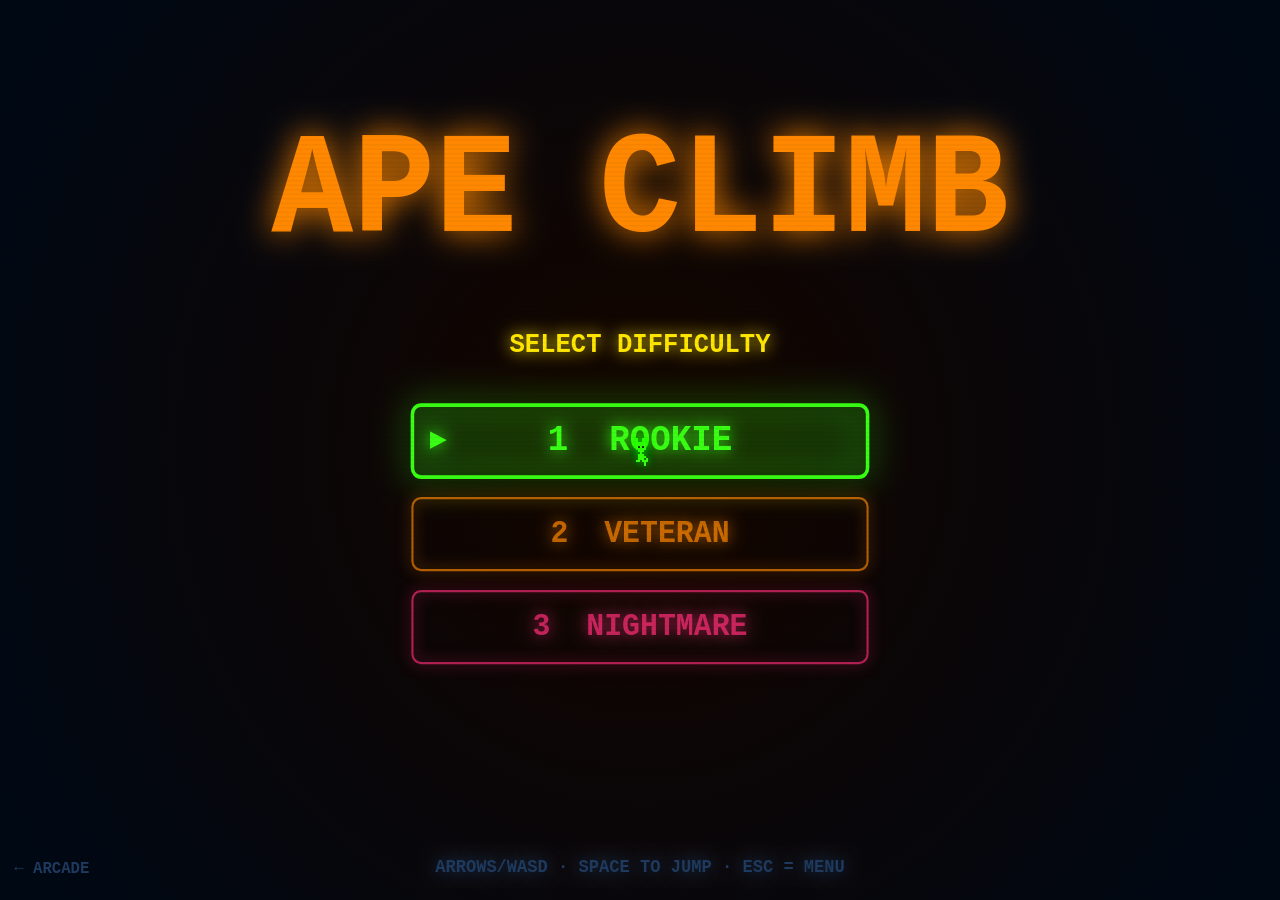
==== apeclimb.html @ 7936b67d "Add arcade lobby + 5 new retro games - index.html: retro CRT TV lobby with 6 animated game previews " ====
<!DOCTYPE html>
<html lang="en">
<head>
<meta charset="UTF-8">
<title>APE CLIMB — ARCADE</title>
<style>
  * { margin: 0; padding: 0; box-sizing: border-box; }
  body { background: #000814; overflow: hidden; user-select: none; }
  canvas { display: block; cursor: none; }
</style>
</head>
<body>
<canvas id="c"></canvas>
<script>
const canvas = document.getElementById('c');
const ctx = canvas.getContext('2d');
const LW = 900, LH = 600;
let CW = 0, CH = 0;
function resize() { CW = canvas.width = window.innerWidth; CH = canvas.height = window.innerHeight; }
window.addEventListener('resize', resize); resize();
const scaleX = () => CW / LW;
const scaleY = () => CH / LH;

const CLR = { bg:'#000814', player:'#00f5ff', enemy:'#ff2d78', ui:'#ffe600',
              green:'#39ff14', orange:'#ff8800', purple:'#bf00ff', dim:'#1e3a5f', cursor:'#39ff14' };

const DIFFS = [
  { label:'ROOKIE',    color:'#39ff14', barrelSpd:1.8, spawnRate:180, msg:'Nice warm-up.' },
  { label:'VETERAN',   color:'#ff8800', barrelSpd:3.2, spawnRate:110, msg:'Solid run.'    },
  { label:'NIGHTMARE', color:'#ff2d78', barrelSpd:5.0, spawnRate:65,  msg:'INSANE.'       },
];

// ─── Layout ───────────────────────────────────────────────────────────────────
// Floors: y is the TOP of each beam. Player stands on floor y.
// floor 0 = bottom, floor 3 = top
const FLOORS = [
  { y: 510, x1:  60, x2: 840 },   // floor 0 — player starts here
  { y: 390, x1:  60, x2: 780 },   // floor 1
  { y: 270, x1: 120, x2: 840 },   // floor 2
  { y: 150, x1:  60, x2: 780 },   // floor 3 — gorilla up here
];

// Ladders: each connects floor[fromFloor] to floor[fromFloor+1]
const LADDERS = [
  { x: 200, fromFloor: 0 },   // left-ish
  { x: 640, fromFloor: 1 },   // right-ish
  { x: 300, fromFloor: 2 },   // mid-left
];

const LADDER_W = 24;
const PLAYER_W = 16, PLAYER_H = 24;
const BARREL_R = 10;
const GRAVITY = 0.6;
const JUMP_VEL = -13;

let gstate = 'MENU';
let diff = null;
let score = 0, lives = 3;
let particles = [];
let barrels = [];
let spawnTimer = 0;
let frameCount = 0;

let player = { x:0, y:0, vx:0, vy:0, onGround:false, onLadder:false,
               floorIdx:0, facingRight:true, invincible:0 };
let gorillaThrow = 0;

let rawMX = CW/2, rawMY = CH/2, logMX = LW/2, logMY = LH/2;
const keys = {};
const BACK_BTN = { x:10, y:LH-32, w:110, h:22 };

canvas.addEventListener('mousemove', e => {
  const r = canvas.getBoundingClientRect();
  rawMX = e.clientX - r.left; rawMY = e.clientY - r.top;
  logMX = rawMX / scaleX(); logMY = rawMY / scaleY();
});
document.addEventListener('keydown', e => {
  keys[e.code] = true;
  if (gstate === 'MENU') {
    if (e.code === 'Digit1') startGame(0);
    if (e.code === 'Digit2') startGame(1);
    if (e.code === 'Digit3') startGame(2);
  }
  if ((gstate === 'WIN' || gstate === 'GAMEOVER') && (e.code === 'Enter' || e.code === 'Space')) gstate = 'MENU';
  if (gstate === 'PLAY' && e.code === 'Escape') gstate = 'MENU';
});
document.addEventListener('keyup', e => { delete keys[e.code]; });

canvas.addEventListener('click', e => {
  const r = canvas.getBoundingClientRect();
  const mx = (e.clientX - r.left) / scaleX();
  const my = (e.clientY - r.top) / scaleY();
  if (inBackBtn(mx, my)) { window.location.href = 'index.html'; return; }
  if (gstate === 'MENU') {
    for (let i = 0; i < 3; i++) { if (inDiffBtn(i, mx, my)) startGame(i); }
  }
  if (gstate === 'WIN' || gstate === 'GAMEOVER') gstate = 'MENU';
});

function inDiffBtn(i, mx, my) {
  const bx = LW/2-160, by = 270 + i*62;
  return mx >= bx && mx <= bx+320 && my >= by && my <= by+48;
}
function inBackBtn(mx, my) {
  return mx >= BACK_BTN.x && mx <= BACK_BTN.x+BACK_BTN.w &&
         my >= BACK_BTN.y && my <= BACK_BTN.y+BACK_BTN.h;
}

const rnd = (a,b) => a + Math.random()*(b-a);
const clamp = (v,lo,hi) => Math.max(lo, Math.min(hi,v));

function startGame(idx) {
  diff = DIFFS[idx]; score = 0; lives = 3;
  barrels = []; particles = []; spawnTimer = 0;
  resetPlayer();
  gstate = 'PLAY';
}

function resetPlayer() {
  const f = FLOORS[0];
  player.x = f.x1 + 40;
  player.y = f.y - PLAYER_H;
  player.vx = 0; player.vy = 0;
  player.onGround = true; player.onLadder = false;
  player.floorIdx = 0; player.invincible = 90;
}

// ─── Pixel Sprite ─────────────────────────────────────────────────────────────
function drawSprite(map, x, y, px, color) {
  ctx.fillStyle = color;
  for (let r = 0; r < map.length; r++) {
    for (let c = 0; c < map[r].length; c++) {
      if (map[r][c] !== ' ') {
        ctx.fillRect(x + c*px, y + r*px, px, px);
      }
    }
  }
}

const GORILLA_SPRITE = [
  ' XXXXX ',
  'XXXXXXX',
  'X X X X',
  'XXXXXXX',
  ' XXXXX ',
  'XX   XX',
  'X     X',
];

const PLAYER_SPRITE_R = [
  ' XX ',
  'XXXX',
  ' XX ',
  'X  X',
  'X  X',
];

const PLAYER_SPRITE_L = [
  ' XX ',
  'XXXX',
  ' XX ',
  'X  X',
  'X  X',
];

function drawGorilla() {
  const f3 = FLOORS[3];
  const gx = f3.x2 - 60, gy = f3.y - 56;
  ctx.save();
  ctx.shadowBlur = 18; ctx.shadowColor = CLR.orange;
  drawSprite(GORILLA_SPRITE, gx, gy, 8, CLR.orange);
  // animate throw
  if (gorillaThrow > 0) {
    ctx.fillStyle = CLR.enemy;
    ctx.shadowColor = CLR.enemy;
    ctx.beginPath();
    ctx.arc(gx - 16, gy + 16, 8, 0, Math.PI*2);
    ctx.fill();
    gorillaThrow--;
  }
  ctx.restore();
}

function drawPlayerSprite() {
  if (player.invincible > 0 && Math.floor(player.invincible / 4) % 2 === 0) return;
  ctx.save();
  ctx.shadowBlur = 14; ctx.shadowColor = CLR.player;
  const sprite = player.facingRight ? PLAYER_SPRITE_R : PLAYER_SPRITE_L;
  drawSprite(sprite, player.x, player.y, 5, CLR.player);
  ctx.restore();
}

function drawPlatforms() {
  FLOORS.forEach((f, i) => {
    ctx.save();
    ctx.shadowBlur = 12; ctx.shadowColor = CLR.orange + '88';
    ctx.fillStyle = '#331100';
    ctx.fillRect(f.x1, f.y, f.x2 - f.x1, 12);
    ctx.shadowBlur = 6; ctx.shadowColor = CLR.orange;
    ctx.fillStyle = CLR.orange;
    ctx.fillRect(f.x1, f.y, f.x2 - f.x1, 3);
    ctx.fillRect(f.x1, f.y + 9, f.x2 - f.x1, 3);
    ctx.restore();
    // rivets
    ctx.fillStyle = '#ff880066';
    for (let rx = f.x1 + 20; rx < f.x2; rx += 40) {
      ctx.fillRect(rx, f.y + 4, 4, 4);
    }
  });
}

function drawLadders() {
  LADDERS.forEach(l => {
    const f1 = FLOORS[l.fromFloor];
    const f2 = FLOORS[l.fromFloor + 1];
    const lx = l.x;
    const y1 = f2.y + 12;
    const y2 = f1.y;
    ctx.save();
    ctx.shadowBlur = 6; ctx.shadowColor = '#ffcc44';
    ctx.strokeStyle = '#ffcc44'; ctx.lineWidth = 3;
    ctx.beginPath(); ctx.moveTo(lx, y1); ctx.lineTo(lx, y2); ctx.stroke();
    ctx.beginPath(); ctx.moveTo(lx + LADDER_W, y1); ctx.lineTo(lx + LADDER_W, y2); ctx.stroke();
    ctx.lineWidth = 2; ctx.strokeStyle = '#aa8822';
    for (let y = y2; y > y1; y -= 18) {
      ctx.beginPath(); ctx.moveTo(lx, y); ctx.lineTo(lx + LADDER_W, y); ctx.stroke();
    }
    ctx.restore();
  });
}

function drawBarrels() {
  barrels.forEach(b => {
    const angle = b.x * 0.05;
    ctx.save();
    ctx.translate(b.x, b.y);
    ctx.rotate(angle * b.dir);
    ctx.shadowBlur = 14; ctx.shadowColor = CLR.enemy;
    ctx.fillStyle = CLR.enemy;
    ctx.beginPath(); ctx.arc(0, 0, BARREL_R, 0, Math.PI*2); ctx.fill();
    ctx.fillStyle = '#ff000044';
    ctx.beginPath(); ctx.arc(0, 0, BARREL_R - 2, 0, Math.PI*2); ctx.fill();
    ctx.strokeStyle = '#ffaaaa'; ctx.lineWidth = 1.5;
    ctx.beginPath(); ctx.moveTo(-7, 0); ctx.lineTo(7, 0); ctx.stroke();
    ctx.beginPath(); ctx.moveTo(0, -7); ctx.lineTo(0, 7); ctx.stroke();
    ctx.restore();
  });
}

function drawHUD() {
  ctx.save();
  ctx.font = 'bold 18px Courier New';
  ctx.textBaseline = 'top'; ctx.textAlign = 'left';
  ctx.fillStyle = CLR.ui; ctx.shadowBlur = 12; ctx.shadowColor = CLR.ui;
  ctx.fillText(`SCORE: ${score}`, 20, 12);
  ctx.textAlign = 'right';
  ctx.fillStyle = CLR.orange; ctx.shadowColor = CLR.orange;
  ctx.fillText(`LIVES: ${lives}`, LW - 20, 12);
  if (diff) {
    ctx.textAlign = 'center';
    ctx.fillStyle = diff.color; ctx.shadowColor = diff.color;
    ctx.font = 'bold 13px Courier New';
    ctx.fillText(diff.label, LW/2, 12);
  }
  ctx.restore();
}

function drawScanlines() {
  ctx.save(); ctx.globalAlpha = 0.04; ctx.fillStyle = '#000';
  for (let y = 0; y < LH; y += 3) ctx.fillRect(0, y, LW, 1);
  ctx.restore();
}

function drawBackBtn() {
  const hov = inBackBtn(logMX, logMY);
  ctx.save();
  ctx.font = 'bold 11px Courier New'; ctx.textAlign = 'left'; ctx.textBaseline = 'middle';
  ctx.fillStyle = hov ? CLR.orange : CLR.dim;
  ctx.shadowBlur = hov ? 12 : 0; ctx.shadowColor = CLR.orange;
  ctx.fillText('← ARCADE', BACK_BTN.x, BACK_BTN.y + BACK_BTN.h/2);
  ctx.restore();
}

function drawCursor(cx, cy) {
  const p = 2, fg = CLR.cursor, dk = CLR.bg;
  ctx.save();
  ctx.translate(Math.round(cx), Math.round(cy));
  ctx.shadowBlur = 10; ctx.shadowColor = fg;
  const dot = (c, r, col = fg) => { ctx.fillStyle = col; ctx.fillRect(c*p, r*p, p, p); };
  dot(-2,-6); dot(-2,-5); dot(1,-6); dot(1,-5);
  for(let c=-2;c<=2;c++) dot(c,-4);
  for(let c=-2;c<=2;c++) dot(c,-3);
  dot(-2,-2); dot(-1,-2,dk); dot(0,-2); dot(1,-2,dk); dot(2,-2);
  for(let c=-2;c<=2;c++) dot(c,-1);
  dot(-1,0); dot(0,0); dot(1,0); dot(0,1);
  for(let c=-1;c<=1;c++) dot(c,2);
  for(let c=-1;c<=1;c++) dot(c,3);
  for(let c=-1;c<=1;c++) dot(c,4);
  dot(-2,5); dot(-1,5); dot(1,5); dot(2,5);
  dot(2,3); dot(3,4); dot(3,5); dot(2,6); dot(2,7);
  ctx.restore();
}

function label(text, x, y, size, color, align = 'center') {
  ctx.save();
  ctx.font = `bold ${size}px Courier New`;
  ctx.fillStyle = color; ctx.textAlign = align; ctx.textBaseline = 'middle';
  ctx.shadowBlur = 16; ctx.shadowColor = color;
  ctx.fillText(text, x, y);
  ctx.restore();
}

// ─── Burst ────────────────────────────────────────────────────────────────────
function burst(x, y, color, n) {
  for (let i = 0; i < n; i++) {
    const spd = rnd(1.5,5), a = rnd(0, Math.PI*2);
    particles.push({x,y, dx:Math.cos(a)*spd, dy:Math.sin(a)*spd,
                    life:1.0, decay:rnd(0.02,0.05), r:rnd(2,5), color});
  }
}
function tickParticles() {
  particles.forEach(p => { p.x+=p.dx; p.y+=p.dy; p.dx*=0.93; p.dy*=0.93; p.life-=p.decay; });
  particles = particles.filter(p => p.life > 0);
}
function drawParticles() {
  particles.forEach(p => {
    const r = p.r * p.life; if(r<=0) return;
    ctx.save(); ctx.globalAlpha = p.life; ctx.shadowBlur = 8; ctx.shadowColor = p.color;
    ctx.fillStyle = p.color; ctx.beginPath(); ctx.arc(p.x, p.y, r, 0, Math.PI*2); ctx.fill();
    ctx.restore();
  });
}

// ─── Ladder overlap detection ─────────────────────────────────────────────────
function getOverlappingLadder() {
  const pcx = player.x + PLAYER_W/2;
  for (const l of LADDERS) {
    const f1 = FLOORS[l.fromFloor];
    const f2 = FLOORS[l.fromFloor + 1];
    if (pcx >= l.x - 2 && pcx <= l.x + LADDER_W + 2 &&
        player.y + PLAYER_H >= f2.y && player.y <= f1.y) {
      return l;
    }
  }
  return null;
}

// ─── Floor collision ──────────────────────────────────────────────────────────
function snapToFloor(f) {
  player.y = f.y - PLAYER_H;
  player.vy = 0;
  player.onGround = true;
}

function getFloorBelow() {
  let best = null, bestDist = Infinity;
  FLOORS.forEach((f, i) => {
    const playerBottom = player.y + PLAYER_H;
    const dist = f.y - playerBottom;
    const pcx = player.x + PLAYER_W/2;
    if (dist >= -2 && dist < 40 && pcx >= f.x1 && pcx <= f.x2) {
      if (dist < bestDist) { bestDist = dist; best = { f, i }; }
    }
  });
  return best;
}

function isOnFloor(f) {
  const playerBottom = player.y + PLAYER_H;
  const pcx = player.x + PLAYER_W/2;
  return Math.abs(playerBottom - f.y) < 4 && pcx >= f.x1 && pcx <= f.x2;
}

// ─── Update ───────────────────────────────────────────────────────────────────
function updateGame() {
  frameCount++;
  const ladder = getOverlappingLadder();
  const up    = keys['ArrowUp']   || keys['KeyW'];
  const down  = keys['ArrowDown'] || keys['KeyS'];
  const left  = keys['ArrowLeft'] || keys['KeyA'];
  const right = keys['ArrowRight']|| keys['KeyD'];
  const jump  = keys['Space'] || up;

  // Ladder logic
  if (ladder && (up || down)) {
    player.onLadder = true;
  }
  if (!ladder) player.onLadder = false;

  if (player.onLadder && ladder) {
    player.vx = 0;
    player.vy = 0;
    if (up)   player.y -= 2.5;
    if (down) player.y += 2.5;
    player.onGround = false;

    // Snap to ladder x
    player.x = ladder.x + LADDER_W/2 - PLAYER_W/2;

    // Check if we reached top floor
    const f2 = FLOORS[ladder.fromFloor + 1];
    if (player.y + PLAYER_H <= f2.y + 4) {
      // Landed on upper floor
      player.y = f2.y - PLAYER_H;
      player.onLadder = false; player.onGround = true;
    }
    // Check if we went down to lower floor
    const f1 = FLOORS[ladder.fromFloor];
    if (player.y + PLAYER_H >= f1.y + 6) {
      player.y = f1.y - PLAYER_H;
      player.onLadder = false; player.onGround = true;
    }
  } else {
    // Horizontal movement
    if (left)  { player.vx = -3.5; player.facingRight = false; }
    else if (right) { player.vx = 3.5; player.facingRight = true; }
    else player.vx = 0;

    // Jump
    if ((keys['Space'] || (up && player.onGround)) && player.onGround) {
      player.vy = JUMP_VEL;
      player.onGround = false;
    }

    // Gravity
    if (!player.onGround) player.vy += GRAVITY;

    player.x += player.vx;
    player.y += player.vy;

    // Floor collision
    player.onGround = false;
    FLOORS.forEach(f => {
      const pcx = player.x + PLAYER_W/2;
      if (pcx >= f.x1 && pcx <= f.x2) {
        if (player.y + PLAYER_H >= f.y && player.y + PLAYER_H <= f.y + 14 && player.vy >= 0) {
          snapToFloor(f);
        }
      }
    });

    // Floor boundaries (horizontal)
    FLOORS.forEach(f => {
      if (isOnFloor(f)) {
        player.x = clamp(player.x, f.x1, f.x2 - PLAYER_W);
      }
    });
  }

  // Top / bottom bounds
  player.y = clamp(player.y, 40, LH - PLAYER_H);
  if (player.y >= LH - PLAYER_H) {
    // Fell off — reset
    loseLife();
  }

  // Check win (reached floor 3)
  const f3 = FLOORS[3];
  const pcx = player.x + PLAYER_W/2;
  if (isOnFloor(f3) && pcx > f3.x1 + 10) {
    score += 5000;
    gstate = 'WIN';
    return;
  }

  // Spawn barrels
  spawnTimer++;
  if (spawnTimer >= diff.spawnRate) {
    spawnTimer = 0;
    const f3 = FLOORS[3];
    barrels.push({ x: f3.x2 - 70, y: f3.y - BARREL_R - 3, vy: 0,
                   floor: 3, dir: -1, spd: diff.barrelSpd });
    gorillaThrow = 18;
  }

  // Update barrels
  barrels = barrels.filter(b => {
    b.x += b.dir * b.spd;
    b.vy += GRAVITY * 0.5;
    b.y += b.vy;

    // Floor bounce/transition
    FLOORS.forEach((f, fi) => {
      if (b.y + BARREL_R >= f.y && b.y < f.y + 16 && b.vy > 0) {
        b.y = f.y - BARREL_R;
        b.vy = 0;
        b.floor = fi;
        // Reverse at edges
        if (b.x < f.x1 + 10 && b.dir < 0) {
          if (fi > 0) { b.floor = fi - 1; b.vy = 2; } else b.dir = 1;
        }
        if (b.x > f.x2 - 10 && b.dir > 0) {
          if (fi > 0) { b.floor = fi - 1; b.vy = 2; } else b.dir = -1;
        }
      }
    });

    // Reverse direction based on floor boundaries
    const cf = FLOORS[b.floor];
    if (b.floor >= 0 && cf) {
      if (b.x < cf.x1 + 5 && b.dir < 0) {
        if (b.floor > 0) { b.vy = 3; }
        else { b.dir = 1; }
      }
      if (b.x > cf.x2 - 5 && b.dir > 0) {
        if (b.floor > 0) { b.vy = 3; }
        else { b.dir = -1; }
      }
    }

    // Off screen removal
    if (b.x < -30 || b.x > LW + 30 || b.y > LH + 30) return false;

    // Collision with player
    if (player.invincible <= 0) {
      const dx = (player.x + PLAYER_W/2) - b.x;
      const dy = (player.y + PLAYER_H/2) - b.y;
      if (Math.sqrt(dx*dx + dy*dy) < BARREL_R + PLAYER_W/2) {
        burst(b.x, b.y, CLR.enemy, 16);
        loseLife();
        return false;
      }
    }

    // Score for jumping over barrel
    if (b.y + BARREL_R < player.y - 2 && b.x > player.x - 10 && b.x < player.x + PLAYER_W + 10) {
      // Only score once per barrel — tag it
      if (!b.scored) { b.scored = true; score += 100; }
    }

    return true;
  });

  if (player.invincible > 0) player.invincible--;
  tickParticles();
}

function loseLife() {
  lives--;
  burst(player.x + PLAYER_W/2, player.y + PLAYER_H/2, CLR.player, 20);
  if (lives <= 0) { gstate = 'GAMEOVER'; return; }
  resetPlayer();
}

// ─── Draw ──────────────────────────────────────────────────────────────────────
function drawMenu() {
  const grad = ctx.createRadialGradient(LW/2, LH/2, 80, LW/2, LH/2, 500);
  grad.addColorStop(0, '#110500'); grad.addColorStop(1, CLR.bg);
  ctx.fillStyle = grad; ctx.fillRect(0, 0, LW, LH);

  ctx.save();
  ctx.font = 'bold 96px Courier New'; ctx.textAlign = 'center'; ctx.textBaseline = 'middle';
  const pulse = 0.8 + 0.2 * Math.sin(Date.now()/600);
  ctx.shadowBlur = 55 * pulse; ctx.shadowColor = CLR.orange; ctx.fillStyle = CLR.orange;
  ctx.fillText('APE CLIMB', LW/2, 130);
  ctx.restore();
  label('SELECT DIFFICULTY', LW/2, 230, 18, CLR.ui);
  DIFFS.forEach((d, i) => {
    const bx = LW/2-160, by = 270+i*62, bw = 320, bh = 48;
    const hov = inDiffBtn(i, logMX, logMY);
    ctx.save();
    ctx.shadowBlur = hov ? 35 : 14; ctx.shadowColor = d.color;
    if (hov) { ctx.fillStyle = d.color+'18'; ctx.beginPath(); ctx.roundRect(bx,by,bw,bh,6); ctx.fill(); }
    ctx.globalAlpha = hov ? 1.0 : 0.65; ctx.strokeStyle = d.color; ctx.lineWidth = hov ? 2.5 : 1.5;
    ctx.beginPath(); ctx.roundRect(bx,by,bw,bh,6); ctx.stroke(); ctx.restore();
    ctx.save(); ctx.globalAlpha = hov ? 1.0 : 0.7;
    label(`${i+1}  ${d.label}`, LW/2, by+bh/2, hov ? 24 : 21, d.color);
    if (hov) label('▶', bx+18, by+bh/2, 14, d.color);
    ctx.restore();
  });
  label('ARROWS/WASD · SPACE TO JUMP · ESC = MENU', LW/2, LH-22, 12, CLR.dim);
  drawBackBtn(); drawScanlines();
}

function drawPlay() {
  ctx.fillStyle = CLR.bg; ctx.fillRect(0, 0, LW, LH);
  // Background gradient
  const grad = ctx.createLinearGradient(0, 0, 0, LH);
  grad.addColorStop(0, '#000814'); grad.addColorStop(1, '#110500');
  ctx.fillStyle = grad; ctx.fillRect(0, 0, LW, LH);

  drawPlatforms();
  drawLadders();
  drawGorilla();
  drawBarrels();
  drawPlayerSprite();
  drawParticles();
  drawHUD();
  // Reach top indicator
  ctx.save();
  ctx.font = 'bold 11px Courier New'; ctx.textAlign = 'center'; ctx.textBaseline = 'middle';
  ctx.fillStyle = CLR.orange + '88'; ctx.shadowBlur = 0;
  ctx.fillText('REACH THE TOP!', LW/2, FLOORS[3].y - 20);
  ctx.restore();
  drawBackBtn(); drawScanlines();
}

function drawEndScreen(won) {
  ctx.fillStyle = 'rgba(0,8,20,0.88)'; ctx.fillRect(0, 0, LW, LH);
  drawParticles();
  const color = won ? CLR.orange : CLR.enemy;
  ctx.save();
  ctx.font = 'bold 82px Courier New'; ctx.textAlign = 'center'; ctx.textBaseline = 'middle';
  const p = 0.75 + 0.25 * Math.sin(Date.now()/400);
  ctx.shadowBlur = 65*p; ctx.shadowColor = color; ctx.fillStyle = color;
  ctx.fillText(won ? 'YOU ESCAPED!' : 'GAME OVER', LW/2, LH/2 - 60);
  ctx.restore();
  label(`SCORE: ${score}`, LW/2, LH/2 + 20, 36, CLR.ui);
  const blink = Math.floor(Date.now()/550)%2===0;
  if (blink) label('CLICK OR ENTER TO CONTINUE', LW/2, LH/2+100, 16, CLR.ui);
  drawBackBtn(); drawScanlines();
}

function loop() {
  ctx.clearRect(0, 0, CW, CH);
  ctx.save(); ctx.scale(scaleX(), scaleY());
  if      (gstate === 'MENU')     drawMenu();
  else if (gstate === 'PLAY')     { updateGame(); drawPlay(); }
  else if (gstate === 'WIN')      { tickParticles(); drawEndScreen(true); }
  else if (gstate === 'GAMEOVER') { tickParticles(); drawEndScreen(false); }
  ctx.restore();
  drawCursor(rawMX, rawMY);
  requestAnimationFrame(loop);
}

if (!CanvasRenderingContext2D.prototype.roundRect) {
  CanvasRenderingContext2D.prototype.roundRect = function(x,y,w,h,r) {
    r=Math.min(r,w/2,h/2); this.beginPath();
    this.moveTo(x+r,y); this.arcTo(x+w,y,x+w,y+h,r); this.arcTo(x+w,y+h,x,y+h,r);
    this.arcTo(x,y+h,x,y,r); this.arcTo(x,y,x+w,y,r); this.closePath();
  };
}

loop();
</script>
</body>
</html>
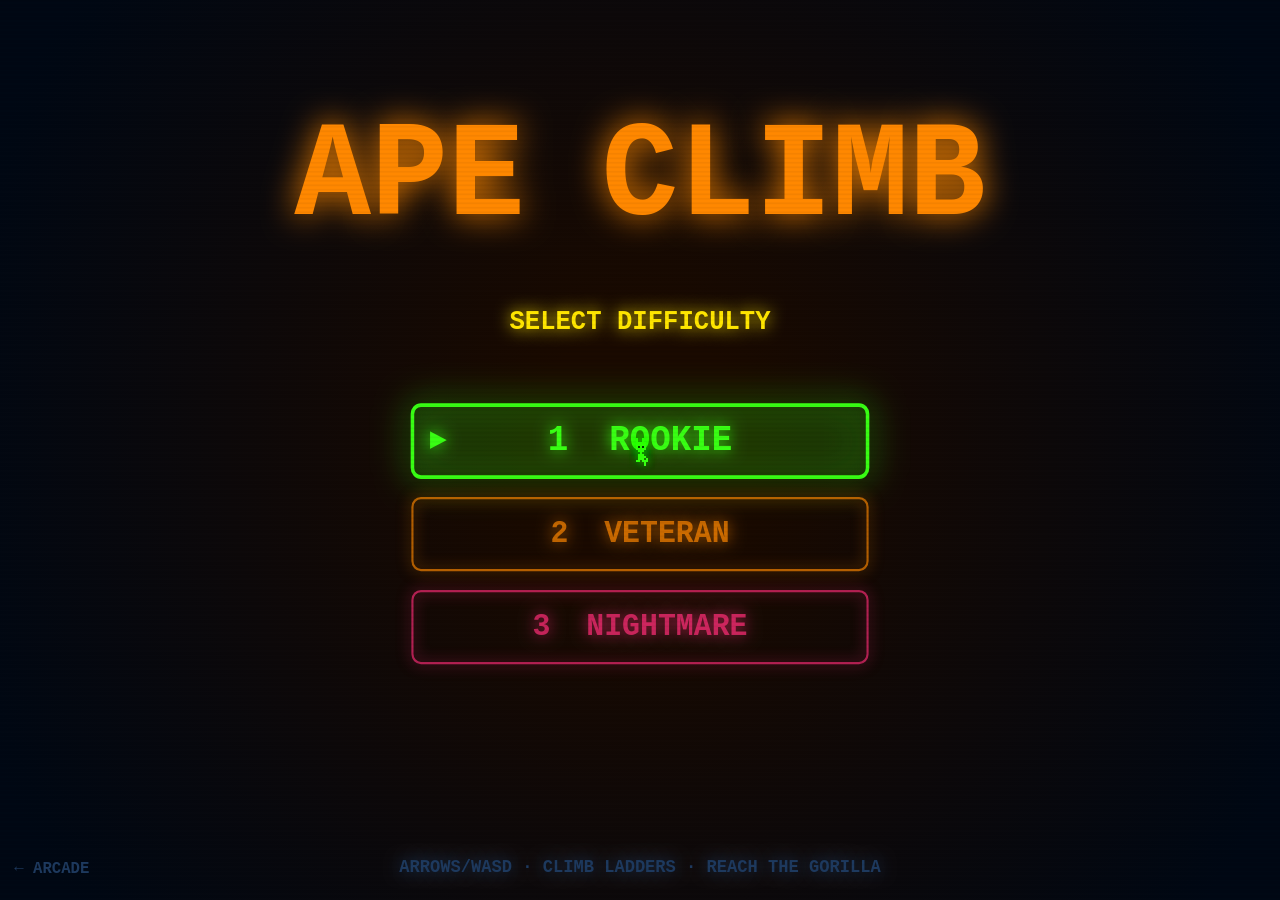
==== commit f8c781c0: "Major arcade overhaul: performance fixes + game improvements Performance (all games): - Particle sys" ====
--- a/apeclimb.html
+++ b/apeclimb.html
@@ -16,618 +16,620 @@
 const ctx = canvas.getContext('2d');
 const LW = 900, LH = 600;
 let CW = 0, CH = 0;
-function resize() { CW = canvas.width = window.innerWidth; CH = canvas.height = window.innerHeight; }
-window.addEventListener('resize', resize); resize();
-const scaleX = () => CW / LW;
-const scaleY = () => CH / LH;
-
-const CLR = { bg:'#000814', player:'#00f5ff', enemy:'#ff2d78', ui:'#ffe600',
-              green:'#39ff14', orange:'#ff8800', purple:'#bf00ff', dim:'#1e3a5f', cursor:'#39ff14' };
-
-const DIFFS = [
-  { label:'ROOKIE',    color:'#39ff14', barrelSpd:1.8, spawnRate:180, msg:'Nice warm-up.' },
-  { label:'VETERAN',   color:'#ff8800', barrelSpd:3.2, spawnRate:110, msg:'Solid run.'    },
-  { label:'NIGHTMARE', color:'#ff2d78', barrelSpd:5.0, spawnRate:65,  msg:'INSANE.'       },
+function resize(){CW=canvas.width=window.innerWidth;CH=canvas.height=window.innerHeight;}
+window.addEventListener('resize',resize); resize();
+const scaleX=()=>CW/LW, scaleY=()=>CH/LH;
+
+const CLR={bg:'#000814',player:'#00f5ff',enemy:'#ff2d78',ui:'#ffe600',
+           green:'#39ff14',orange:'#ff8800',purple:'#bf00ff',dim:'#1e3a5f',cursor:'#39ff14'};
+
+const DIFFS=[
+  {label:'ROOKIE',    color:'#39ff14', barrelSpd:2.2, spawnRate:120, maxBarrels:3},
+  {label:'VETERAN',   color:'#ff8800', barrelSpd:3.8, spawnRate:65,  maxBarrels:5},
+  {label:'NIGHTMARE', color:'#ff2d78', barrelSpd:6.5, spawnRate:35,  maxBarrels:8},
 ];
 
-// ─── Layout ───────────────────────────────────────────────────────────────────
-// Floors: y is the TOP of each beam. Player stands on floor y.
-// floor 0 = bottom, floor 3 = top
-const FLOORS = [
-  { y: 510, x1:  60, x2: 840 },   // floor 0 — player starts here
-  { y: 390, x1:  60, x2: 780 },   // floor 1
-  { y: 270, x1: 120, x2: 840 },   // floor 2
-  { y: 150, x1:  60, x2: 780 },   // floor 3 — gorilla up here
+const LEVEL_CONFIGS=[
+  {
+    floors:[
+      {y:510,x1:60,x2:840},{y:390,x1:60,x2:780},
+      {y:270,x1:120,x2:840},{y:150,x1:60,x2:780}
+    ],
+    ladders:[{x:200,f:0},{x:640,f:1},{x:300,f:2}]
+  },
+  {
+    floors:[
+      {y:520,x1:60,x2:840},{y:420,x1:80,x2:750},
+      {y:320,x1:150,x2:840},{y:220,x1:60,x2:720},{y:120,x1:120,x2:840}
+    ],
+    ladders:[{x:160,f:0},{x:580,f:1},{x:220,f:2},{x:660,f:3}]
+  },
+  {
+    floors:[
+      {y:530,x1:60,x2:840},{y:450,x1:80,x2:750},
+      {y:370,x1:150,x2:840},{y:290,x1:60,x2:730},
+      {y:210,x1:140,x2:840},{y:130,x1:60,x2:760}
+    ],
+    ladders:[{x:150,f:0},{x:560,f:1},{x:230,f:2},{x:640,f:3},{x:280,f:4}]
+  },
+  {
+    floors:[
+      {y:540,x1:60,x2:840},{y:470,x1:80,x2:750},
+      {y:400,x1:150,x2:840},{y:330,x1:60,x2:730},
+      {y:260,x1:140,x2:840},{y:190,x1:60,x2:750},{y:120,x1:100,x2:800}
+    ],
+    ladders:[{x:140,f:0},{x:550,f:1},{x:200,f:2},{x:620,f:3},{x:250,f:4},{x:660,f:5}]
+  }
 ];
 
-// Ladders: each connects floor[fromFloor] to floor[fromFloor+1]
-const LADDERS = [
-  { x: 200, fromFloor: 0 },   // left-ish
-  { x: 640, fromFloor: 1 },   // right-ish
-  { x: 300, fromFloor: 2 },   // mid-left
-];
-
-const LADDER_W = 24;
-const PLAYER_W = 16, PLAYER_H = 24;
-const BARREL_R = 10;
-const GRAVITY = 0.6;
-const JUMP_VEL = -13;
-
-let gstate = 'MENU';
-let diff = null;
-let score = 0, lives = 3;
-let particles = [];
-let barrels = [];
-let spawnTimer = 0;
-let frameCount = 0;
-
-let player = { x:0, y:0, vx:0, vy:0, onGround:false, onLadder:false,
-               floorIdx:0, facingRight:true, invincible:0 };
-let gorillaThrow = 0;
-
-let rawMX = CW/2, rawMY = CH/2, logMX = LW/2, logMY = LH/2;
-const keys = {};
-const BACK_BTN = { x:10, y:LH-32, w:110, h:22 };
-
-canvas.addEventListener('mousemove', e => {
-  const r = canvas.getBoundingClientRect();
-  rawMX = e.clientX - r.left; rawMY = e.clientY - r.top;
-  logMX = rawMX / scaleX(); logMY = rawMY / scaleY();
+const LEVEL_SPAWN_MULTS=[1.0,0.75,0.55,0.40];
+const LEVEL_SPD_MULTS=[1.0,1.2,1.4,1.6];
+
+const JUMP_VEL=-9, GRAVITY=0.85;
+const PLAYER_W=16, PLAYER_H=24;
+
+let gstate='MENU';
+let diff=null;
+let score=0, lives=3, level=1;
+let player={x:0,y:0,vx:0,vy:0,onGround:false,floorIdx:0,facingRight:true,invincible:0};
+let barrels=[];
+let particles=[];
+let frameCount=0;
+let spawnTimer=0;
+let winTimer=0;
+
+let malletItem={visible:false,x:0,y:0,despawnTimer:0};
+let playerMallet={active:false,timer:0};
+let malletSpawnTimer=0;
+
+let rawMX=CW/2,rawMY=CH/2,logMX=LW/2,logMY=LH/2;
+const keys={};
+const BACK_BTN={x:10,y:LH-32,w:110,h:22};
+
+canvas.addEventListener('mousemove',e=>{
+  const r=canvas.getBoundingClientRect();
+  rawMX=e.clientX-r.left; rawMY=e.clientY-r.top;
+  logMX=rawMX/scaleX(); logMY=rawMY/scaleY();
 });
-document.addEventListener('keydown', e => {
-  keys[e.code] = true;
-  if (gstate === 'MENU') {
-    if (e.code === 'Digit1') startGame(0);
-    if (e.code === 'Digit2') startGame(1);
-    if (e.code === 'Digit3') startGame(2);
-  }
-  if ((gstate === 'WIN' || gstate === 'GAMEOVER') && (e.code === 'Enter' || e.code === 'Space')) gstate = 'MENU';
-  if (gstate === 'PLAY' && e.code === 'Escape') gstate = 'MENU';
+
+document.addEventListener('keydown',e=>{
+  keys[e.code]=true;
+  if(gstate==='MENU'){
+    if(e.code==='Digit1')startGame(0);
+    if(e.code==='Digit2')startGame(1);
+    if(e.code==='Digit3')startGame(2);
+  }
+  if(gstate==='GAMEOVER'&&(e.code==='Enter'||e.code==='Space'))gstate='MENU';
+  if(gstate==='PLAY'&&e.code==='Escape')gstate='MENU';
+  if(gstate==='WIN'&&(e.code==='Enter'||e.code==='Space')){initLevel();gstate='PLAY';}
+  if(gstate==='PLAY'){
+    if((e.code==='ArrowUp'||e.code==='KeyW')){
+      if(player.onGround)doJump();
+      else tryLadder(-1);
+    }
+    if((e.code==='ArrowDown'||e.code==='KeyS'))tryLadder(1);
+    if(e.code==='Space'&&player.onGround)doJump();
+  }
 });
-document.addEventListener('keyup', e => { delete keys[e.code]; });
-
-canvas.addEventListener('click', e => {
-  const r = canvas.getBoundingClientRect();
-  const mx = (e.clientX - r.left) / scaleX();
-  const my = (e.clientY - r.top) / scaleY();
-  if (inBackBtn(mx, my)) { window.location.href = 'index.html'; return; }
-  if (gstate === 'MENU') {
-    for (let i = 0; i < 3; i++) { if (inDiffBtn(i, mx, my)) startGame(i); }
-  }
-  if (gstate === 'WIN' || gstate === 'GAMEOVER') gstate = 'MENU';
+document.addEventListener('keyup',e=>{delete keys[e.code];});
+
+canvas.addEventListener('click',e=>{
+  const r=canvas.getBoundingClientRect();
+  const mx=(e.clientX-r.left)/scaleX(), my=(e.clientY-r.top)/scaleY();
+  if(inBackBtn(mx,my)){window.location.href='index.html';return;}
+  if(gstate==='MENU')for(let i=0;i<3;i++)if(inDiffBtn(i,mx,my))startGame(i);
+  if(gstate==='GAMEOVER')gstate='MENU';
+  if(gstate==='WIN'){initLevel();gstate='PLAY';}
 });
 
-function inDiffBtn(i, mx, my) {
-  const bx = LW/2-160, by = 270 + i*62;
-  return mx >= bx && mx <= bx+320 && my >= by && my <= by+48;
-}
-function inBackBtn(mx, my) {
-  return mx >= BACK_BTN.x && mx <= BACK_BTN.x+BACK_BTN.w &&
-         my >= BACK_BTN.y && my <= BACK_BTN.y+BACK_BTN.h;
-}
-
-const rnd = (a,b) => a + Math.random()*(b-a);
-const clamp = (v,lo,hi) => Math.max(lo, Math.min(hi,v));
-
-function startGame(idx) {
-  diff = DIFFS[idx]; score = 0; lives = 3;
-  barrels = []; particles = []; spawnTimer = 0;
-  resetPlayer();
-  gstate = 'PLAY';
-}
-
-function resetPlayer() {
-  const f = FLOORS[0];
-  player.x = f.x1 + 40;
-  player.y = f.y - PLAYER_H;
-  player.vx = 0; player.vy = 0;
-  player.onGround = true; player.onLadder = false;
-  player.floorIdx = 0; player.invincible = 90;
-}
-
-// ─── Pixel Sprite ─────────────────────────────────────────────────────────────
-function drawSprite(map, x, y, px, color) {
-  ctx.fillStyle = color;
-  for (let r = 0; r < map.length; r++) {
-    for (let c = 0; c < map[r].length; c++) {
-      if (map[r][c] !== ' ') {
-        ctx.fillRect(x + c*px, y + r*px, px, px);
+function inDiffBtn(i,mx,my){const bx=LW/2-160,by=270+i*62;return mx>=bx&&mx<=bx+320&&my>=by&&my<=by+48;}
+function inBackBtn(mx,my){return mx>=BACK_BTN.x&&mx<=BACK_BTN.x+BACK_BTN.w&&my>=BACK_BTN.y&&my<=BACK_BTN.y+BACK_BTN.h;}
+const rnd=(a,b)=>a+Math.random()*(b-a);
+const clamp=(v,lo,hi)=>Math.max(lo,Math.min(hi,v));
+
+function getLevelConfig(){return LEVEL_CONFIGS[Math.min(level-1,LEVEL_CONFIGS.length-1)];}
+function getFloors(){return getLevelConfig().floors;}
+function getLadders(){return getLevelConfig().ladders;}
+function getSpawnRate(){
+  const mult=LEVEL_SPAWN_MULTS[Math.min(level-1,LEVEL_SPAWN_MULTS.length-1)];
+  return Math.max(10,Math.floor(diff.spawnRate*mult));
+}
+function getBarrelSpd(){
+  const mult=LEVEL_SPD_MULTS[Math.min(level-1,LEVEL_SPD_MULTS.length-1)];
+  return diff.barrelSpd*mult;
+}
+function getMaxBarrels(){return Math.min(diff.maxBarrels+level-1,12);}
+
+function startGame(idx){
+  diff=DIFFS[idx]; score=0; lives=3; level=1;
+  initLevel();
+  gstate='PLAY';
+}
+
+function initLevel(){
+  const floors=getFloors();
+  barrels=[];particles=[];spawnTimer=0;
+  malletItem={visible:false,x:0,y:0,despawnTimer:0};
+  playerMallet={active:false,timer:0};
+  malletSpawnTimer=0;
+  const bf=floors[0];
+  player.x=(bf.x1+bf.x2)/2-PLAYER_W/2;
+  player.y=bf.y-PLAYER_H;
+  player.vx=0;player.vy=0;player.onGround=true;player.floorIdx=0;
+  player.facingRight=true;player.invincible=0;
+}
+
+function doJump(){
+  player.vy=JUMP_VEL;
+  player.onGround=false;
+}
+
+function tryLadder(dir){
+  const ladders=getLadders();
+  const floors=getFloors();
+  const pcx=player.x+PLAYER_W/2;
+  for(const lad of ladders){
+    if(Math.abs(pcx-lad.x)<20){
+      if(dir===-1&&player.floorIdx===lad.f&&lad.f+1<floors.length){
+        const tf=floors[lad.f+1];
+        player.x=lad.x-PLAYER_W/2;
+        player.y=tf.y-PLAYER_H;
+        player.vy=0;player.vx=0;player.onGround=true;player.floorIdx=lad.f+1;
+        return;
       }
-    }
-  }
-}
-
-const GORILLA_SPRITE = [
-  ' XXXXX ',
-  'XXXXXXX',
-  'X X X X',
-  'XXXXXXX',
-  ' XXXXX ',
-  'XX   XX',
-  'X     X',
-];
-
-const PLAYER_SPRITE_R = [
-  ' XX ',
-  'XXXX',
-  ' XX ',
-  'X  X',
-  'X  X',
-];
-
-const PLAYER_SPRITE_L = [
-  ' XX ',
-  'XXXX',
-  ' XX ',
-  'X  X',
-  'X  X',
-];
-
-function drawGorilla() {
-  const f3 = FLOORS[3];
-  const gx = f3.x2 - 60, gy = f3.y - 56;
-  ctx.save();
-  ctx.shadowBlur = 18; ctx.shadowColor = CLR.orange;
-  drawSprite(GORILLA_SPRITE, gx, gy, 8, CLR.orange);
-  // animate throw
-  if (gorillaThrow > 0) {
-    ctx.fillStyle = CLR.enemy;
-    ctx.shadowColor = CLR.enemy;
-    ctx.beginPath();
-    ctx.arc(gx - 16, gy + 16, 8, 0, Math.PI*2);
-    ctx.fill();
-    gorillaThrow--;
-  }
-  ctx.restore();
-}
-
-function drawPlayerSprite() {
-  if (player.invincible > 0 && Math.floor(player.invincible / 4) % 2 === 0) return;
-  ctx.save();
-  ctx.shadowBlur = 14; ctx.shadowColor = CLR.player;
-  const sprite = player.facingRight ? PLAYER_SPRITE_R : PLAYER_SPRITE_L;
-  drawSprite(sprite, player.x, player.y, 5, CLR.player);
-  ctx.restore();
-}
-
-function drawPlatforms() {
-  FLOORS.forEach((f, i) => {
-    ctx.save();
-    ctx.shadowBlur = 12; ctx.shadowColor = CLR.orange + '88';
-    ctx.fillStyle = '#331100';
-    ctx.fillRect(f.x1, f.y, f.x2 - f.x1, 12);
-    ctx.shadowBlur = 6; ctx.shadowColor = CLR.orange;
-    ctx.fillStyle = CLR.orange;
-    ctx.fillRect(f.x1, f.y, f.x2 - f.x1, 3);
-    ctx.fillRect(f.x1, f.y + 9, f.x2 - f.x1, 3);
-    ctx.restore();
-    // rivets
-    ctx.fillStyle = '#ff880066';
-    for (let rx = f.x1 + 20; rx < f.x2; rx += 40) {
-      ctx.fillRect(rx, f.y + 4, 4, 4);
-    }
-  });
-}
-
-function drawLadders() {
-  LADDERS.forEach(l => {
-    const f1 = FLOORS[l.fromFloor];
-    const f2 = FLOORS[l.fromFloor + 1];
-    const lx = l.x;
-    const y1 = f2.y + 12;
-    const y2 = f1.y;
-    ctx.save();
-    ctx.shadowBlur = 6; ctx.shadowColor = '#ffcc44';
-    ctx.strokeStyle = '#ffcc44'; ctx.lineWidth = 3;
-    ctx.beginPath(); ctx.moveTo(lx, y1); ctx.lineTo(lx, y2); ctx.stroke();
-    ctx.beginPath(); ctx.moveTo(lx + LADDER_W, y1); ctx.lineTo(lx + LADDER_W, y2); ctx.stroke();
-    ctx.lineWidth = 2; ctx.strokeStyle = '#aa8822';
-    for (let y = y2; y > y1; y -= 18) {
-      ctx.beginPath(); ctx.moveTo(lx, y); ctx.lineTo(lx + LADDER_W, y); ctx.stroke();
-    }
+      if(dir===1&&player.floorIdx===lad.f+1){
+        const tf=floors[lad.f];
+        player.x=lad.x-PLAYER_W/2;
+        player.y=tf.y-PLAYER_H;
+        player.vy=0;player.vx=0;player.onGround=true;player.floorIdx=lad.f;
+        return;
+      }
+    }
+  }
+}
+
+function burst(x,y,color,n){
+  for(let i=0;i<n;i++){
+    if(particles.length>=80)break;
+    const spd=rnd(1.5,5),a=rnd(0,Math.PI*2);
+    particles.push({x,y,dx:Math.cos(a)*spd,dy:Math.sin(a)*spd,life:1.0,decay:rnd(0.02,0.05),r:rnd(2,5),color});
+  }
+}
+function tickParticles(){
+  particles.forEach(p=>{p.x+=p.dx;p.y+=p.dy;p.dx*=0.93;p.dy*=0.93;p.life-=p.decay;});
+  particles=particles.filter(p=>p.life>0);
+}
+function drawParticles(){
+  if(!particles.length)return;
+  const byColor={};
+  particles.forEach(p=>{if(!byColor[p.color])byColor[p.color]=[];byColor[p.color].push(p);});
+  Object.entries(byColor).forEach(([col,ps])=>{
+    ctx.save();ctx.shadowBlur=8;ctx.shadowColor=col;ctx.fillStyle=col;
+    ps.forEach(p=>{const r=p.r*p.life;if(r>0){ctx.globalAlpha=p.life;ctx.beginPath();ctx.arc(p.x,p.y,r,0,Math.PI*2);ctx.fill();}});
     ctx.restore();
   });
 }
 
-function drawBarrels() {
-  barrels.forEach(b => {
-    const angle = b.x * 0.05;
-    ctx.save();
-    ctx.translate(b.x, b.y);
-    ctx.rotate(angle * b.dir);
-    ctx.shadowBlur = 14; ctx.shadowColor = CLR.enemy;
-    ctx.fillStyle = CLR.enemy;
-    ctx.beginPath(); ctx.arc(0, 0, BARREL_R, 0, Math.PI*2); ctx.fill();
-    ctx.fillStyle = '#ff000044';
-    ctx.beginPath(); ctx.arc(0, 0, BARREL_R - 2, 0, Math.PI*2); ctx.fill();
-    ctx.strokeStyle = '#ffaaaa'; ctx.lineWidth = 1.5;
-    ctx.beginPath(); ctx.moveTo(-7, 0); ctx.lineTo(7, 0); ctx.stroke();
-    ctx.beginPath(); ctx.moveTo(0, -7); ctx.lineTo(0, 7); ctx.stroke();
+function loseLife(){
+  if(player.invincible>0)return;
+  burst(player.x+PLAYER_W/2,player.y+PLAYER_H/2,CLR.player,20);
+  lives--;
+  if(lives<=0){gstate='GAMEOVER';return;}
+  player.invincible=120;
+  const floors=getFloors();
+  const bf=floors[0];
+  player.x=(bf.x1+bf.x2)/2-PLAYER_W/2;
+  player.y=bf.y-PLAYER_H;
+  player.vx=0;player.vy=0;player.onGround=true;player.floorIdx=0;
+  barrels=[];spawnTimer=0;
+}
+
+function updateMallet(){
+  if(!playerMallet.active){
+    malletSpawnTimer++;
+    if(malletSpawnTimer>=1500&&!malletItem.visible){
+      const floors=getFloors();
+      const fi=Math.floor(Math.random()*(floors.length-1));
+      const fl=floors[fi];
+      malletItem.visible=true;
+      malletItem.x=fl.x1+(fl.x2-fl.x1)*0.3+rnd(0,(fl.x2-fl.x1)*0.4);
+      malletItem.y=fl.y-18;
+      malletItem.despawnTimer=480;
+      malletSpawnTimer=0;
+    }
+  }
+  if(malletItem.visible){
+    malletItem.despawnTimer--;
+    if(malletItem.despawnTimer<=0)malletItem.visible=false;
+    const dx=Math.abs(player.x+PLAYER_W/2-malletItem.x);
+    const dy=Math.abs(player.y+PLAYER_H/2-malletItem.y);
+    if(dx<24&&dy<24){
+      malletItem.visible=false;
+      playerMallet.active=true;
+      playerMallet.timer=600;
+    }
+  }
+  if(playerMallet.active){
+    playerMallet.timer--;
+    const swingX=player.facingRight?player.x+PLAYER_W+28:player.x-28;
+    const swingY=player.y+PLAYER_H/2;
+    barrels=barrels.filter(b=>{
+      if(Math.abs(b.x-swingX)<38&&Math.abs(b.y-swingY)<22){
+        burst(b.x,b.y,CLR.ui,10);
+        score+=300;
+        return false;
+      }
+      return true;
+    });
+    if(playerMallet.timer<=0)playerMallet.active=false;
+  }
+}
+
+function updatePlayer(){
+  const floors=getFloors();
+  if(player.invincible>0)player.invincible--;
+
+  if(keys['ArrowLeft']||keys['KeyA']){player.x-=3;player.facingRight=false;}
+  if(keys['ArrowRight']||keys['KeyD']){player.x+=3;player.facingRight=true;}
+
+  if(!player.onGround){
+    player.vy+=GRAVITY;
+    player.y+=player.vy;
+  }
+
+  player.onGround=false;
+  for(let fi=0;fi<floors.length;fi++){
+    const fl=floors[fi];
+    const pcx=player.x+PLAYER_W/2;
+    if(pcx>=fl.x1&&pcx<=fl.x2){
+      const pby=player.y+PLAYER_H;
+      if(pby>=fl.y-2&&pby<=fl.y+12&&player.vy>=0){
+        player.y=fl.y-PLAYER_H;
+        player.vy=0;
+        player.onGround=true;
+        player.floorIdx=fi;
+        break;
+      }
+    }
+  }
+
+  if(player.onGround&&player.floorIdx<floors.length){
+    const fl=floors[player.floorIdx];
+    player.x=clamp(player.x,fl.x1,fl.x2-PLAYER_W);
+  }
+
+  if(player.y>LH+60)loseLife();
+}
+
+function updateBarrels(){
+  const floors=getFloors();
+  const ladders=getLadders();
+  const spd=getBarrelSpd();
+  const maxB=getMaxBarrels();
+  const rate=getSpawnRate();
+
+  spawnTimer++;
+  if(spawnTimer>=rate&&barrels.length<maxB){
+    spawnTimer=0;
+    const topFloor=floors[floors.length-1];
+    barrels.push({
+      x:topFloor.x2-25,
+      y:topFloor.y-10,
+      dir:-1,
+      spd:spd,
+      floor:floors.length-1,
+      vy:0,
+      state:'ROLL',
+      scored:false
+    });
+  }
+
+  barrels=barrels.filter(b=>{
+    if(b.state==='ROLL'){
+      b.x+=b.dir*b.spd;
+      const fl=floors[b.floor];
+      let fell=false;
+
+      if(Math.random()<0.0025)fell=true;
+      if(!fell&&b.dir<0&&b.x<fl.x1)fell=true;
+      if(!fell&&b.dir>0&&b.x>fl.x2)fell=true;
+
+      if(!fell){
+        for(const lad of ladders){
+          if(lad.f===b.floor&&Math.abs(b.x-lad.x)<12&&Math.random()<0.35){
+            fell=true;break;
+          }
+        }
+      }
+
+      if(fell){b.state='FALL';b.vy=1;}
+    } else if(b.state==='FALL'){
+      b.vy+=0.5;
+      b.y+=b.vy;
+      b.x+=b.dir*b.spd*0.25;
+
+      for(let fi=0;fi<floors.length;fi++){
+        if(fi===b.floor)continue;
+        const fl=floors[fi];
+        if(b.x>=fl.x1&&b.x<=fl.x2&&b.y>=fl.y-2&&b.y<=fl.y+14&&b.vy>0){
+          b.y=fl.y-8;
+          b.vy=0;
+          b.state='ROLL';
+          b.floor=fi;
+          break;
+        }
+      }
+
+      if(b.y>LH+40)return false;
+    }
+
+    if(!b.scored&&player.vy<0){
+      const pcx=player.x+PLAYER_W/2;
+      const pcy=player.y+PLAYER_H;
+      if(Math.abs(b.x-pcx)<32&&Math.abs(b.y-pcy)<22){
+        score+=100;b.scored=true;
+      }
+    }
+
+    if(player.invincible===0){
+      const pcx=player.x+PLAYER_W/2;
+      const pcy=player.y+PLAYER_H/2;
+      if(Math.sqrt((b.x-pcx)**2+(b.y-pcy)**2)<18)loseLife();
+    }
+
+    return true;
+  });
+}
+
+function checkWin(){
+  const floors=getFloors();
+  const topFloor=floors[floors.length-1];
+  const pcx=player.x+PLAYER_W/2;
+  if(player.floorIdx===floors.length-1&&pcx>=topFloor.x1+20&&pcx<=topFloor.x2-20){
+    score+=3000*level;
+    level++;
+    if(level>LEVEL_CONFIGS.length)level=LEVEL_CONFIGS.length;
+    burst(player.x+PLAYER_W/2,player.y,CLR.ui,30);
+    gstate='WIN';winTimer=120;
+  }
+}
+
+function updateGame(){
+  frameCount++;
+  updatePlayer();
+  updateBarrels();
+  updateMallet();
+  tickParticles();
+  checkWin();
+}
+
+function drawFloors(){
+  const floors=getFloors();
+  const ladders=getLadders();
+  ctx.save();
+  ctx.strokeStyle=CLR.orange;ctx.lineWidth=4;
+  ctx.shadowBlur=8;ctx.shadowColor=CLR.orange+'88';
+  floors.forEach(fl=>{
+    ctx.beginPath();ctx.moveTo(fl.x1,fl.y);ctx.lineTo(fl.x2,fl.y);ctx.stroke();
+  });
+  ctx.restore();
+
+  ctx.save();
+  ladders.forEach(lad=>{
+    const f0=floors[lad.f],f1=floors[lad.f+1];
+    if(!f1)return;
+    ctx.strokeStyle='#885500';ctx.lineWidth=3;
+    ctx.beginPath();ctx.moveTo(lad.x-6,f0.y);ctx.lineTo(lad.x-6,f1.y);ctx.stroke();
+    ctx.beginPath();ctx.moveTo(lad.x+6,f0.y);ctx.lineTo(lad.x+6,f1.y);ctx.stroke();
+    ctx.lineWidth=2;
+    for(let ry=f1.y+8;ry<f0.y;ry+=14){
+      ctx.beginPath();ctx.moveTo(lad.x-6,ry);ctx.lineTo(lad.x+6,ry);ctx.stroke();
+    }
+  });
+  ctx.restore();
+}
+
+function drawGorilla(){
+  const floors=getFloors();
+  const topFloor=floors[floors.length-1];
+  const gx=topFloor.x2-50,gy=topFloor.y-40;
+  const arm=Math.sin(frameCount*0.08)*4;
+  ctx.save();
+  ctx.fillStyle=CLR.orange;ctx.shadowBlur=14;ctx.shadowColor=CLR.orange;
+  ctx.beginPath();ctx.arc(gx+14,gy+8,11,0,Math.PI*2);ctx.fill();
+  ctx.fillRect(gx,gy+16,28,24);
+  ctx.fillRect(gx-14,gy+18+arm,14,8);
+  ctx.fillRect(gx+28,gy+18-arm,12,8);
+  ctx.shadowBlur=0;ctx.fillStyle='#000';
+  ctx.fillRect(gx+7,gy+4,3,3);ctx.fillRect(gx+18,gy+4,3,3);
+  ctx.restore();
+}
+
+function drawPlayer(){
+  const blink=player.invincible>0&&Math.floor(frameCount/4)%2===0;
+  if(blink)return;
+  ctx.save();
+  ctx.fillStyle=CLR.player;ctx.shadowBlur=12;ctx.shadowColor=CLR.player;
+  ctx.beginPath();ctx.arc(player.x+PLAYER_W/2,player.y+6,7,0,Math.PI*2);ctx.fill();
+  ctx.fillRect(player.x+2,player.y+10,PLAYER_W-4,PLAYER_H-10);
+  ctx.shadowBlur=0;ctx.fillStyle='#0099bb';
+  ctx.fillRect(player.x+2,player.y+PLAYER_H-6,5,6);
+  ctx.fillRect(player.x+PLAYER_W-7,player.y+PLAYER_H-6,5,6);
+  if(playerMallet.active){
+    const swing=Math.sin(frameCount*0.5)*0.5;
+    const mx=player.facingRight?player.x+PLAYER_W+2:player.x-18;
+    ctx.save();ctx.translate(mx+8,player.y+6);
+    ctx.rotate(player.facingRight?swing+0.3:-swing-0.3);
+    ctx.fillStyle=CLR.ui;ctx.shadowBlur=14;ctx.shadowColor=CLR.ui;
+    ctx.fillRect(-3,-14,6,14);ctx.fillRect(-9,-22,18,10);
+    ctx.restore();
+  }
+  ctx.restore();
+}
+
+function drawBarrels(){
+  ctx.save();
+  barrels.forEach(b=>{
+    const bounce=b.state==='ROLL'?Math.sin(frameCount*0.35+b.x*0.04)*1.5:0;
+    const by=b.y-8+bounce;
+    ctx.fillStyle=CLR.orange;ctx.shadowBlur=8;ctx.shadowColor=CLR.orange;
+    ctx.beginPath();ctx.arc(b.x,by,8,0,Math.PI*2);ctx.fill();
+    ctx.shadowBlur=0;ctx.strokeStyle='#884400';ctx.lineWidth=1.5;
+    ctx.beginPath();ctx.ellipse(b.x,by-3,8,3,0,0,Math.PI*2);ctx.stroke();
+    ctx.beginPath();ctx.ellipse(b.x,by+3,8,3,0,0,Math.PI*2);ctx.stroke();
+  });
+  ctx.restore();
+}
+
+function drawMalletItem(){
+  if(!malletItem.visible)return;
+  if(malletItem.despawnTimer<120&&Math.floor(frameCount/6)%2===0)return;
+  const pulse=0.8+0.2*Math.sin(frameCount*0.12);
+  ctx.save();
+  ctx.fillStyle=CLR.ui;ctx.shadowBlur=16*pulse;ctx.shadowColor=CLR.ui;
+  ctx.fillRect(malletItem.x-4,malletItem.y+4,8,12);
+  ctx.fillRect(malletItem.x-11,malletItem.y-4,22,10);
+  ctx.restore();
+}
+
+function drawHUD(){
+  ctx.save();
+  ctx.font='bold 18px Courier New';ctx.textBaseline='top';
+  ctx.textAlign='left';ctx.fillStyle=CLR.ui;ctx.shadowBlur=12;ctx.shadowColor=CLR.ui;
+  ctx.fillText(`SCORE: ${score}`,20,12);
+  ctx.textAlign='right';ctx.fillStyle=CLR.enemy;ctx.shadowColor=CLR.enemy;
+  ctx.fillText(`LIVES: ${lives}`,LW-20,12);
+  ctx.textAlign='center';ctx.fillStyle=CLR.orange;ctx.shadowColor=CLR.orange;
+  ctx.fillText(`LEVEL ${level}`,LW/2,12);
+  if(diff){ctx.font='bold 12px Courier New';ctx.fillStyle=diff.color;ctx.shadowColor=diff.color;ctx.fillText(diff.label,LW/2,34);}
+  if(playerMallet.active){
+    const pct=playerMallet.timer/600;
+    ctx.font='bold 11px Courier New';ctx.textAlign='left';ctx.fillStyle=CLR.ui;ctx.shadowColor=CLR.ui;ctx.shadowBlur=8;
+    ctx.fillText('MALLET',20,34);
+    ctx.shadowBlur=0;ctx.fillStyle=CLR.ui+'33';ctx.fillRect(20,50,80,6);
+    ctx.fillStyle=CLR.ui;ctx.fillRect(20,50,80*pct,6);
+  }
+  ctx.restore();
+  ctx.save();ctx.font='bold 10px Courier New';ctx.textAlign='center';ctx.textBaseline='bottom';
+  ctx.fillStyle=CLR.dim;ctx.fillText('ARROWS/WASD · UP/DOWN NEAR LADDER TO CLIMB · REACH THE TOP',LW/2,LH-8);
+  ctx.restore();
+}
+
+let _sl=null;
+function drawScanlines(){
+  if(!_sl){_sl=document.createElement('canvas');_sl.width=LW;_sl.height=LH;const sc=_sl.getContext('2d');sc.fillStyle='rgba(0,0,0,0.05)';for(let y=0;y<LH;y+=3)sc.fillRect(0,y,LW,1);}
+  ctx.drawImage(_sl,0,0);
+}
+function drawBackBtn(){
+  const hov=inBackBtn(logMX,logMY);
+  ctx.save();ctx.font='bold 11px Courier New';ctx.textAlign='left';ctx.textBaseline='middle';
+  ctx.fillStyle=hov?CLR.orange:CLR.dim;ctx.shadowBlur=hov?12:0;ctx.shadowColor=CLR.orange;
+  ctx.fillText('← ARCADE',BACK_BTN.x,BACK_BTN.y+BACK_BTN.h/2);ctx.restore();
+}
+function drawCursor(cx,cy){
+  const p=2,fg=CLR.cursor,dk=CLR.bg;ctx.save();
+  ctx.translate(Math.round(cx),Math.round(cy));ctx.shadowBlur=10;ctx.shadowColor=fg;
+  const dot=(c,r,col=fg)=>{ctx.fillStyle=col;ctx.fillRect(c*p,r*p,p,p);};
+  dot(-2,-6);dot(-2,-5);dot(1,-6);dot(1,-5);
+  for(let c=-2;c<=2;c++)dot(c,-4);for(let c=-2;c<=2;c++)dot(c,-3);
+  dot(-2,-2);dot(-1,-2,dk);dot(0,-2);dot(1,-2,dk);dot(2,-2);
+  for(let c=-2;c<=2;c++)dot(c,-1);
+  dot(-1,0);dot(0,0);dot(1,0);dot(0,1);
+  for(let c=-1;c<=1;c++)dot(c,2);for(let c=-1;c<=1;c++)dot(c,3);for(let c=-1;c<=1;c++)dot(c,4);
+  dot(-2,5);dot(-1,5);dot(1,5);dot(2,5);dot(2,3);dot(3,4);dot(3,5);dot(2,6);dot(2,7);
+  ctx.restore();
+}
+function label(text,x,y,size,color,align='center'){
+  ctx.save();ctx.font=`bold ${size}px Courier New`;ctx.fillStyle=color;
+  ctx.textAlign=align;ctx.textBaseline='middle';ctx.shadowBlur=16;ctx.shadowColor=color;
+  ctx.fillText(text,x,y);ctx.restore();
+}
+
+function drawMenu(){
+  const grad=ctx.createRadialGradient(LW/2,LH/2,80,LW/2,LH/2,500);
+  grad.addColorStop(0,'#1a0a00');grad.addColorStop(1,CLR.bg);
+  ctx.fillStyle=grad;ctx.fillRect(0,0,LW,LH);
+  ctx.save();ctx.font='bold 90px Courier New';ctx.textAlign='center';ctx.textBaseline='middle';
+  const pulse=0.8+0.2*Math.sin(Date.now()/600);
+  ctx.shadowBlur=55*pulse;ctx.shadowColor=CLR.orange;ctx.fillStyle=CLR.orange;
+  ctx.fillText('APE CLIMB',LW/2,120);ctx.restore();
+  label('SELECT DIFFICULTY',LW/2,215,18,CLR.ui);
+  DIFFS.forEach((d,i)=>{
+    const bx=LW/2-160,by=270+i*62,bw=320,bh=48;
+    const hov=inDiffBtn(i,logMX,logMY);
+    ctx.save();ctx.shadowBlur=hov?35:14;ctx.shadowColor=d.color;
+    if(hov){ctx.fillStyle=d.color+'18';ctx.beginPath();ctx.roundRect(bx,by,bw,bh,6);ctx.fill();}
+    ctx.globalAlpha=hov?1:0.65;ctx.strokeStyle=d.color;ctx.lineWidth=hov?2.5:1.5;
+    ctx.beginPath();ctx.roundRect(bx,by,bw,bh,6);ctx.stroke();ctx.restore();
+    ctx.save();ctx.globalAlpha=hov?1:0.7;
+    label(`${i+1}  ${d.label}`,LW/2,by+bh/2,hov?24:21,d.color);
+    if(hov)label('▶',bx+18,by+bh/2,14,d.color);
     ctx.restore();
   });
-}
-
-function drawHUD() {
-  ctx.save();
-  ctx.font = 'bold 18px Courier New';
-  ctx.textBaseline = 'top'; ctx.textAlign = 'left';
-  ctx.fillStyle = CLR.ui; ctx.shadowBlur = 12; ctx.shadowColor = CLR.ui;
-  ctx.fillText(`SCORE: ${score}`, 20, 12);
-  ctx.textAlign = 'right';
-  ctx.fillStyle = CLR.orange; ctx.shadowColor = CLR.orange;
-  ctx.fillText(`LIVES: ${lives}`, LW - 20, 12);
-  if (diff) {
-    ctx.textAlign = 'center';
-    ctx.fillStyle = diff.color; ctx.shadowColor = diff.color;
-    ctx.font = 'bold 13px Courier New';
-    ctx.fillText(diff.label, LW/2, 12);
-  }
-  ctx.restore();
-}
-
-function drawScanlines() {
-  ctx.save(); ctx.globalAlpha = 0.04; ctx.fillStyle = '#000';
-  for (let y = 0; y < LH; y += 3) ctx.fillRect(0, y, LW, 1);
-  ctx.restore();
-}
-
-function drawBackBtn() {
-  const hov = inBackBtn(logMX, logMY);
-  ctx.save();
-  ctx.font = 'bold 11px Courier New'; ctx.textAlign = 'left'; ctx.textBaseline = 'middle';
-  ctx.fillStyle = hov ? CLR.orange : CLR.dim;
-  ctx.shadowBlur = hov ? 12 : 0; ctx.shadowColor = CLR.orange;
-  ctx.fillText('← ARCADE', BACK_BTN.x, BACK_BTN.y + BACK_BTN.h/2);
-  ctx.restore();
-}
-
-function drawCursor(cx, cy) {
-  const p = 2, fg = CLR.cursor, dk = CLR.bg;
-  ctx.save();
-  ctx.translate(Math.round(cx), Math.round(cy));
-  ctx.shadowBlur = 10; ctx.shadowColor = fg;
-  const dot = (c, r, col = fg) => { ctx.fillStyle = col; ctx.fillRect(c*p, r*p, p, p); };
-  dot(-2,-6); dot(-2,-5); dot(1,-6); dot(1,-5);
-  for(let c=-2;c<=2;c++) dot(c,-4);
-  for(let c=-2;c<=2;c++) dot(c,-3);
-  dot(-2,-2); dot(-1,-2,dk); dot(0,-2); dot(1,-2,dk); dot(2,-2);
-  for(let c=-2;c<=2;c++) dot(c,-1);
-  dot(-1,0); dot(0,0); dot(1,0); dot(0,1);
-  for(let c=-1;c<=1;c++) dot(c,2);
-  for(let c=-1;c<=1;c++) dot(c,3);
-  for(let c=-1;c<=1;c++) dot(c,4);
-  dot(-2,5); dot(-1,5); dot(1,5); dot(2,5);
-  dot(2,3); dot(3,4); dot(3,5); dot(2,6); dot(2,7);
-  ctx.restore();
-}
-
-function label(text, x, y, size, color, align = 'center') {
-  ctx.save();
-  ctx.font = `bold ${size}px Courier New`;
-  ctx.fillStyle = color; ctx.textAlign = align; ctx.textBaseline = 'middle';
-  ctx.shadowBlur = 16; ctx.shadowColor = color;
-  ctx.fillText(text, x, y);
-  ctx.restore();
-}
-
-// ─── Burst ────────────────────────────────────────────────────────────────────
-function burst(x, y, color, n) {
-  for (let i = 0; i < n; i++) {
-    const spd = rnd(1.5,5), a = rnd(0, Math.PI*2);
-    particles.push({x,y, dx:Math.cos(a)*spd, dy:Math.sin(a)*spd,
-                    life:1.0, decay:rnd(0.02,0.05), r:rnd(2,5), color});
-  }
-}
-function tickParticles() {
-  particles.forEach(p => { p.x+=p.dx; p.y+=p.dy; p.dx*=0.93; p.dy*=0.93; p.life-=p.decay; });
-  particles = particles.filter(p => p.life > 0);
-}
-function drawParticles() {
-  particles.forEach(p => {
-    const r = p.r * p.life; if(r<=0) return;
-    ctx.save(); ctx.globalAlpha = p.life; ctx.shadowBlur = 8; ctx.shadowColor = p.color;
-    ctx.fillStyle = p.color; ctx.beginPath(); ctx.arc(p.x, p.y, r, 0, Math.PI*2); ctx.fill();
-    ctx.restore();
-  });
-}
-
-// ─── Ladder overlap detection ─────────────────────────────────────────────────
-function getOverlappingLadder() {
-  const pcx = player.x + PLAYER_W/2;
-  for (const l of LADDERS) {
-    const f1 = FLOORS[l.fromFloor];
-    const f2 = FLOORS[l.fromFloor + 1];
-    if (pcx >= l.x - 2 && pcx <= l.x + LADDER_W + 2 &&
-        player.y + PLAYER_H >= f2.y && player.y <= f1.y) {
-      return l;
-    }
-  }
-  return null;
-}
-
-// ─── Floor collision ──────────────────────────────────────────────────────────
-function snapToFloor(f) {
-  player.y = f.y - PLAYER_H;
-  player.vy = 0;
-  player.onGround = true;
-}
-
-function getFloorBelow() {
-  let best = null, bestDist = Infinity;
-  FLOORS.forEach((f, i) => {
-    const playerBottom = player.y + PLAYER_H;
-    const dist = f.y - playerBottom;
-    const pcx = player.x + PLAYER_W/2;
-    if (dist >= -2 && dist < 40 && pcx >= f.x1 && pcx <= f.x2) {
-      if (dist < bestDist) { bestDist = dist; best = { f, i }; }
-    }
-  });
-  return best;
-}
-
-function isOnFloor(f) {
-  const playerBottom = player.y + PLAYER_H;
-  const pcx = player.x + PLAYER_W/2;
-  return Math.abs(playerBottom - f.y) < 4 && pcx >= f.x1 && pcx <= f.x2;
-}
-
-// ─── Update ───────────────────────────────────────────────────────────────────
-function updateGame() {
-  frameCount++;
-  const ladder = getOverlappingLadder();
-  const up    = keys['ArrowUp']   || keys['KeyW'];
-  const down  = keys['ArrowDown'] || keys['KeyS'];
-  const left  = keys['ArrowLeft'] || keys['KeyA'];
-  const right = keys['ArrowRight']|| keys['KeyD'];
-  const jump  = keys['Space'] || up;
-
-  // Ladder logic
-  if (ladder && (up || down)) {
-    player.onLadder = true;
-  }
-  if (!ladder) player.onLadder = false;
-
-  if (player.onLadder && ladder) {
-    player.vx = 0;
-    player.vy = 0;
-    if (up)   player.y -= 2.5;
-    if (down) player.y += 2.5;
-    player.onGround = false;
-
-    // Snap to ladder x
-    player.x = ladder.x + LADDER_W/2 - PLAYER_W/2;
-
-    // Check if we reached top floor
-    const f2 = FLOORS[ladder.fromFloor + 1];
-    if (player.y + PLAYER_H <= f2.y + 4) {
-      // Landed on upper floor
-      player.y = f2.y - PLAYER_H;
-      player.onLadder = false; player.onGround = true;
-    }
-    // Check if we went down to lower floor
-    const f1 = FLOORS[ladder.fromFloor];
-    if (player.y + PLAYER_H >= f1.y + 6) {
-      player.y = f1.y - PLAYER_H;
-      player.onLadder = false; player.onGround = true;
-    }
-  } else {
-    // Horizontal movement
-    if (left)  { player.vx = -3.5; player.facingRight = false; }
-    else if (right) { player.vx = 3.5; player.facingRight = true; }
-    else player.vx = 0;
-
-    // Jump
-    if ((keys['Space'] || (up && player.onGround)) && player.onGround) {
-      player.vy = JUMP_VEL;
-      player.onGround = false;
-    }
-
-    // Gravity
-    if (!player.onGround) player.vy += GRAVITY;
-
-    player.x += player.vx;
-    player.y += player.vy;
-
-    // Floor collision
-    player.onGround = false;
-    FLOORS.forEach(f => {
-      const pcx = player.x + PLAYER_W/2;
-      if (pcx >= f.x1 && pcx <= f.x2) {
-        if (player.y + PLAYER_H >= f.y && player.y + PLAYER_H <= f.y + 14 && player.vy >= 0) {
-          snapToFloor(f);
-        }
-      }
-    });
-
-    // Floor boundaries (horizontal)
-    FLOORS.forEach(f => {
-      if (isOnFloor(f)) {
-        player.x = clamp(player.x, f.x1, f.x2 - PLAYER_W);
-      }
-    });
-  }
-
-  // Top / bottom bounds
-  player.y = clamp(player.y, 40, LH - PLAYER_H);
-  if (player.y >= LH - PLAYER_H) {
-    // Fell off — reset
-    loseLife();
-  }
-
-  // Check win (reached floor 3)
-  const f3 = FLOORS[3];
-  const pcx = player.x + PLAYER_W/2;
-  if (isOnFloor(f3) && pcx > f3.x1 + 10) {
-    score += 5000;
-    gstate = 'WIN';
-    return;
-  }
-
-  // Spawn barrels
-  spawnTimer++;
-  if (spawnTimer >= diff.spawnRate) {
-    spawnTimer = 0;
-    const f3 = FLOORS[3];
-    barrels.push({ x: f3.x2 - 70, y: f3.y - BARREL_R - 3, vy: 0,
-                   floor: 3, dir: -1, spd: diff.barrelSpd });
-    gorillaThrow = 18;
-  }
-
-  // Update barrels
-  barrels = barrels.filter(b => {
-    b.x += b.dir * b.spd;
-    b.vy += GRAVITY * 0.5;
-    b.y += b.vy;
-
-    // Floor bounce/transition
-    FLOORS.forEach((f, fi) => {
-      if (b.y + BARREL_R >= f.y && b.y < f.y + 16 && b.vy > 0) {
-        b.y = f.y - BARREL_R;
-        b.vy = 0;
-        b.floor = fi;
-        // Reverse at edges
-        if (b.x < f.x1 + 10 && b.dir < 0) {
-          if (fi > 0) { b.floor = fi - 1; b.vy = 2; } else b.dir = 1;
-        }
-        if (b.x > f.x2 - 10 && b.dir > 0) {
-          if (fi > 0) { b.floor = fi - 1; b.vy = 2; } else b.dir = -1;
-        }
-      }
-    });
-
-    // Reverse direction based on floor boundaries
-    const cf = FLOORS[b.floor];
-    if (b.floor >= 0 && cf) {
-      if (b.x < cf.x1 + 5 && b.dir < 0) {
-        if (b.floor > 0) { b.vy = 3; }
-        else { b.dir = 1; }
-      }
-      if (b.x > cf.x2 - 5 && b.dir > 0) {
-        if (b.floor > 0) { b.vy = 3; }
-        else { b.dir = -1; }
-      }
-    }
-
-    // Off screen removal
-    if (b.x < -30 || b.x > LW + 30 || b.y > LH + 30) return false;
-
-    // Collision with player
-    if (player.invincible <= 0) {
-      const dx = (player.x + PLAYER_W/2) - b.x;
-      const dy = (player.y + PLAYER_H/2) - b.y;
-      if (Math.sqrt(dx*dx + dy*dy) < BARREL_R + PLAYER_W/2) {
-        burst(b.x, b.y, CLR.enemy, 16);
-        loseLife();
-        return false;
-      }
-    }
-
-    // Score for jumping over barrel
-    if (b.y + BARREL_R < player.y - 2 && b.x > player.x - 10 && b.x < player.x + PLAYER_W + 10) {
-      // Only score once per barrel — tag it
-      if (!b.scored) { b.scored = true; score += 100; }
-    }
-
-    return true;
-  });
-
-  if (player.invincible > 0) player.invincible--;
-  tickParticles();
-}
-
-function loseLife() {
-  lives--;
-  burst(player.x + PLAYER_W/2, player.y + PLAYER_H/2, CLR.player, 20);
-  if (lives <= 0) { gstate = 'GAMEOVER'; return; }
-  resetPlayer();
-}
-
-// ─── Draw ──────────────────────────────────────────────────────────────────────
-function drawMenu() {
-  const grad = ctx.createRadialGradient(LW/2, LH/2, 80, LW/2, LH/2, 500);
-  grad.addColorStop(0, '#110500'); grad.addColorStop(1, CLR.bg);
-  ctx.fillStyle = grad; ctx.fillRect(0, 0, LW, LH);
-
-  ctx.save();
-  ctx.font = 'bold 96px Courier New'; ctx.textAlign = 'center'; ctx.textBaseline = 'middle';
-  const pulse = 0.8 + 0.2 * Math.sin(Date.now()/600);
-  ctx.shadowBlur = 55 * pulse; ctx.shadowColor = CLR.orange; ctx.fillStyle = CLR.orange;
-  ctx.fillText('APE CLIMB', LW/2, 130);
-  ctx.restore();
-  label('SELECT DIFFICULTY', LW/2, 230, 18, CLR.ui);
-  DIFFS.forEach((d, i) => {
-    const bx = LW/2-160, by = 270+i*62, bw = 320, bh = 48;
-    const hov = inDiffBtn(i, logMX, logMY);
-    ctx.save();
-    ctx.shadowBlur = hov ? 35 : 14; ctx.shadowColor = d.color;
-    if (hov) { ctx.fillStyle = d.color+'18'; ctx.beginPath(); ctx.roundRect(bx,by,bw,bh,6); ctx.fill(); }
-    ctx.globalAlpha = hov ? 1.0 : 0.65; ctx.strokeStyle = d.color; ctx.lineWidth = hov ? 2.5 : 1.5;
-    ctx.beginPath(); ctx.roundRect(bx,by,bw,bh,6); ctx.stroke(); ctx.restore();
-    ctx.save(); ctx.globalAlpha = hov ? 1.0 : 0.7;
-    label(`${i+1}  ${d.label}`, LW/2, by+bh/2, hov ? 24 : 21, d.color);
-    if (hov) label('▶', bx+18, by+bh/2, 14, d.color);
-    ctx.restore();
-  });
-  label('ARROWS/WASD · SPACE TO JUMP · ESC = MENU', LW/2, LH-22, 12, CLR.dim);
-  drawBackBtn(); drawScanlines();
-}
-
-function drawPlay() {
-  ctx.fillStyle = CLR.bg; ctx.fillRect(0, 0, LW, LH);
-  // Background gradient
-  const grad = ctx.createLinearGradient(0, 0, 0, LH);
-  grad.addColorStop(0, '#000814'); grad.addColorStop(1, '#110500');
-  ctx.fillStyle = grad; ctx.fillRect(0, 0, LW, LH);
-
-  drawPlatforms();
-  drawLadders();
+  label('ARROWS/WASD · CLIMB LADDERS · REACH THE GORILLA',LW/2,LH-22,12,CLR.dim);
+  drawBackBtn();drawScanlines();
+}
+
+function drawPlay(){
+  ctx.fillStyle=CLR.bg;ctx.fillRect(0,0,LW,LH);
+  drawFloors();
   drawGorilla();
+  drawMalletItem();
   drawBarrels();
-  drawPlayerSprite();
+  drawPlayer();
   drawParticles();
   drawHUD();
-  // Reach top indicator
-  ctx.save();
-  ctx.font = 'bold 11px Courier New'; ctx.textAlign = 'center'; ctx.textBaseline = 'middle';
-  ctx.fillStyle = CLR.orange + '88'; ctx.shadowBlur = 0;
-  ctx.fillText('REACH THE TOP!', LW/2, FLOORS[3].y - 20);
-  ctx.restore();
-  drawBackBtn(); drawScanlines();
-}
-
-function drawEndScreen(won) {
-  ctx.fillStyle = 'rgba(0,8,20,0.88)'; ctx.fillRect(0, 0, LW, LH);
+  drawBackBtn();
+  drawScanlines();
+}
+
+function drawWinScreen(){
+  ctx.fillStyle='rgba(0,8,20,0.82)';ctx.fillRect(0,0,LW,LH);
   drawParticles();
-  const color = won ? CLR.orange : CLR.enemy;
-  ctx.save();
-  ctx.font = 'bold 82px Courier New'; ctx.textAlign = 'center'; ctx.textBaseline = 'middle';
-  const p = 0.75 + 0.25 * Math.sin(Date.now()/400);
-  ctx.shadowBlur = 65*p; ctx.shadowColor = color; ctx.fillStyle = color;
-  ctx.fillText(won ? 'YOU ESCAPED!' : 'GAME OVER', LW/2, LH/2 - 60);
-  ctx.restore();
-  label(`SCORE: ${score}`, LW/2, LH/2 + 20, 36, CLR.ui);
-  const blink = Math.floor(Date.now()/550)%2===0;
-  if (blink) label('CLICK OR ENTER TO CONTINUE', LW/2, LH/2+100, 16, CLR.ui);
-  drawBackBtn(); drawScanlines();
-}
-
-function loop() {
-  ctx.clearRect(0, 0, CW, CH);
-  ctx.save(); ctx.scale(scaleX(), scaleY());
-  if      (gstate === 'MENU')     drawMenu();
-  else if (gstate === 'PLAY')     { updateGame(); drawPlay(); }
-  else if (gstate === 'WIN')      { tickParticles(); drawEndScreen(true); }
-  else if (gstate === 'GAMEOVER') { tickParticles(); drawEndScreen(false); }
-  ctx.restore();
-  drawCursor(rawMX, rawMY);
+  const p=0.75+0.25*Math.sin(Date.now()/400);
+  ctx.save();ctx.font='bold 68px Courier New';ctx.textAlign='center';ctx.textBaseline='middle';
+  ctx.shadowBlur=60*p;ctx.shadowColor=CLR.ui;ctx.fillStyle=CLR.ui;
+  ctx.fillText(`LEVEL ${level-1} COMPLETE!`,LW/2,LH/2-60);ctx.restore();
+  label(`SCORE: ${score}`,LW/2,LH/2+10,30,CLR.ui);
+  label(`LEVEL ${Math.min(level,LEVEL_CONFIGS.length)} UP NEXT`,LW/2,LH/2+55,20,CLR.orange);
+  const blink=Math.floor(Date.now()/550)%2===0;
+  if(blink)label('CLICK OR ENTER TO CONTINUE',LW/2,LH/2+100,16,CLR.ui);
+  drawBackBtn();drawScanlines();
+}
+
+function drawGameover(){
+  ctx.fillStyle='rgba(0,8,20,0.88)';ctx.fillRect(0,0,LW,LH);
+  drawParticles();
+  const p=0.75+0.25*Math.sin(Date.now()/400);
+  ctx.save();ctx.font='bold 88px Courier New';ctx.textAlign='center';ctx.textBaseline='middle';
+  ctx.shadowBlur=70*p;ctx.shadowColor=CLR.enemy;ctx.fillStyle=CLR.enemy;
+  ctx.fillText('GAME OVER',LW/2,LH/2-60);ctx.restore();
+  label(`SCORE: ${score}`,LW/2,LH/2+10,36,CLR.ui);
+  label(`REACHED LEVEL ${level}`,LW/2,LH/2+55,20,CLR.dim);
+  if(diff)label(diff.label,LW/2,LH/2+90,18,diff.color);
+  const blink=Math.floor(Date.now()/550)%2===0;
+  if(blink)label('CLICK OR ENTER TO CONTINUE',LW/2,LH/2+130,16,CLR.ui);
+  drawBackBtn();drawScanlines();
+}
+
+function loop(){
+  frameCount++;
+  ctx.clearRect(0,0,CW,CH);
+  ctx.save();ctx.scale(scaleX(),scaleY());
+  if(gstate==='MENU')drawMenu();
+  else if(gstate==='PLAY'){updateGame();drawPlay();}
+  else if(gstate==='WIN'){tickParticles();drawWinScreen();}
+  else if(gstate==='GAMEOVER'){tickParticles();drawGameover();}
+  ctx.restore();
+  drawCursor(rawMX,rawMY);
   requestAnimationFrame(loop);
 }
 
-if (!CanvasRenderingContext2D.prototype.roundRect) {
-  CanvasRenderingContext2D.prototype.roundRect = function(x,y,w,h,r) {
-    r=Math.min(r,w/2,h/2); this.beginPath();
-    this.moveTo(x+r,y); this.arcTo(x+w,y,x+w,y+h,r); this.arcTo(x+w,y+h,x,y+h,r);
-    this.arcTo(x,y+h,x,y,r); this.arcTo(x,y,x+w,y,r); this.closePath();
+if(!CanvasRenderingContext2D.prototype.roundRect){
+  CanvasRenderingContext2D.prototype.roundRect=function(x,y,w,h,r){
+    r=Math.min(r,w/2,h/2);this.beginPath();this.moveTo(x+r,y);
+    this.arcTo(x+w,y,x+w,y+h,r);this.arcTo(x+w,y+h,x,y+h,r);
+    this.arcTo(x,y+h,x,y,r);this.arcTo(x,y,x+w,y,r);this.closePath();
   };
 }
 
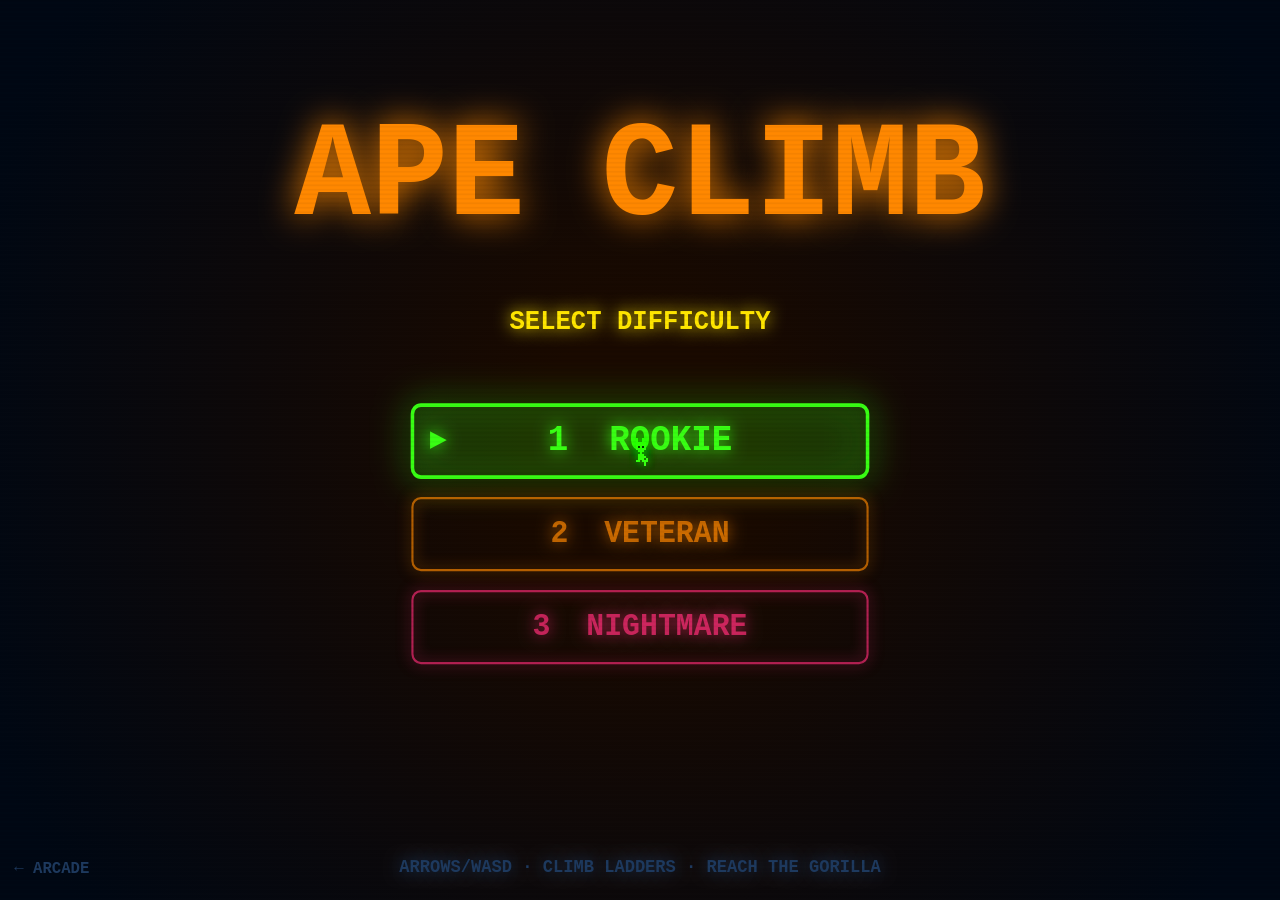
==== commit dc82ac4f: "edited ape climb, space invaders, breakout, and the index screen - ape climb still needs fixing, pot" ====
--- a/apeclimb.html
+++ b/apeclimb.html
@@ -71,7 +71,13 @@
 let gstate='MENU';
 let diff=null;
 let score=0, lives=3, level=1;
-let player={x:0,y:0,vx:0,vy:0,onGround:false,floorIdx:0,facingRight:true,invincible:0};
+let player={
+  x:0,y:0,vx:0,vy:0,
+  onGround:false,floorIdx:0,
+  facingRight:true,invincible:0,
+  onLadder:false,ladderX:0,
+  climbFloorFrom:0,climbFloorTo:0
+};
 let barrels=[];
 let particles=[];
 let frameCount=0;
@@ -103,12 +109,7 @@
   if(gstate==='PLAY'&&e.code==='Escape')gstate='MENU';
   if(gstate==='WIN'&&(e.code==='Enter'||e.code==='Space')){initLevel();gstate='PLAY';}
   if(gstate==='PLAY'){
-    if((e.code==='ArrowUp'||e.code==='KeyW')){
-      if(player.onGround)doJump();
-      else tryLadder(-1);
-    }
-    if((e.code==='ArrowDown'||e.code==='KeyS'))tryLadder(1);
-    if(e.code==='Space'&&player.onGround)doJump();
+    if(e.code==='Space'&&!player.onLadder&&player.onGround)doJump();
   }
 });
 document.addEventListener('keyup',e=>{delete keys[e.code];});
@@ -128,7 +129,14 @@
 const clamp=(v,lo,hi)=>Math.max(lo,Math.min(hi,v));
 
 function getLevelConfig(){return LEVEL_CONFIGS[Math.min(level-1,LEVEL_CONFIGS.length-1)];}
-function getFloors(){return getLevelConfig().floors;}
+function getFloors(){
+  const cfg=getLevelConfig();
+  // Clone and add tiltY so original config objects stay clean
+  return cfg.floors.map((fl,fi,arr)=>{
+    const dir=getFloorDir(fi,arr);
+    return Object.assign({},fl,{tiltY: dir<0 ? 5 : -5});
+  });
+}
 function getLadders(){return getLevelConfig().ladders;}
 function getSpawnRate(){
   const mult=LEVEL_SPAWN_MULTS[Math.min(level-1,LEVEL_SPAWN_MULTS.length-1)];
@@ -139,6 +147,17 @@
   return diff.barrelSpd*mult;
 }
 function getMaxBarrels(){return Math.min(diff.maxBarrels+level-1,12);}
+
+// Returns direction barrels roll on floor fi: top floor = -1 (left), alternates
+function getFloorDir(fi, floors){
+  return (floors.length - 1 - fi) % 2 === 0 ? -1 : 1;
+}
+
+// Y position of floor surface at a given x, accounting for tilt
+function floorYAt(fl, x){
+  const t = (fl.x2 === fl.x1) ? 0 : (x - fl.x1) / (fl.x2 - fl.x1);
+  return fl.y + (fl.tiltY || 0) * (1 - 2 * t);
+}
 
 function startGame(idx){
   diff=DIFFS[idx]; score=0; lives=3; level=1;
@@ -157,35 +176,13 @@
   player.y=bf.y-PLAYER_H;
   player.vx=0;player.vy=0;player.onGround=true;player.floorIdx=0;
   player.facingRight=true;player.invincible=0;
+  player.onLadder=false;player.ladderX=0;
+  player.climbFloorFrom=0;player.climbFloorTo=0;
 }
 
 function doJump(){
   player.vy=JUMP_VEL;
   player.onGround=false;
-}
-
-function tryLadder(dir){
-  const ladders=getLadders();
-  const floors=getFloors();
-  const pcx=player.x+PLAYER_W/2;
-  for(const lad of ladders){
-    if(Math.abs(pcx-lad.x)<20){
-      if(dir===-1&&player.floorIdx===lad.f&&lad.f+1<floors.length){
-        const tf=floors[lad.f+1];
-        player.x=lad.x-PLAYER_W/2;
-        player.y=tf.y-PLAYER_H;
-        player.vy=0;player.vx=0;player.onGround=true;player.floorIdx=lad.f+1;
-        return;
-      }
-      if(dir===1&&player.floorIdx===lad.f+1){
-        const tf=floors[lad.f];
-        player.x=lad.x-PLAYER_W/2;
-        player.y=tf.y-PLAYER_H;
-        player.vy=0;player.vx=0;player.onGround=true;player.floorIdx=lad.f;
-        return;
-      }
-    }
-  }
 }
 
 function burst(x,y,color,n){
@@ -221,6 +218,7 @@
   player.x=(bf.x1+bf.x2)/2-PLAYER_W/2;
   player.y=bf.y-PLAYER_H;
   player.vx=0;player.vy=0;player.onGround=true;player.floorIdx=0;
+  player.onLadder=false;
   barrels=[];spawnTimer=0;
 }
 
@@ -267,10 +265,92 @@
 
 function updatePlayer(){
   const floors=getFloors();
+  const ladders=getLadders();
   if(player.invincible>0)player.invincible--;
 
+  if(player.onLadder){
+    // Snap x to ladder
+    player.x = player.ladderX - PLAYER_W/2;
+
+    // Vertical climbing movement
+    const upHeld   = keys['ArrowUp']   || keys['KeyW'];
+    const downHeld = keys['ArrowDown'] || keys['KeyS'];
+
+    if(upHeld)   player.y -= 2.5;
+    if(downHeld) player.y += 2.5;
+
+    // No gravity while on ladder, no left/right movement
+
+    // Check if reached top floor
+    const topFloor = floors[player.climbFloorTo];
+    if(topFloor && player.y + PLAYER_H <= topFloor.y + 2){
+      const pcx = player.x + PLAYER_W/2;
+      player.y = floorYAt(topFloor, pcx) - PLAYER_H;
+      player.vy = 0;
+      player.onGround = true;
+      player.floorIdx = player.climbFloorTo;
+      player.onLadder = false;
+      return;
+    }
+
+    // Check if slid back down to bottom floor
+    const botFloor = floors[player.climbFloorFrom];
+    if(botFloor && player.y + PLAYER_H >= botFloor.y - 2){
+      const pcx = player.x + PLAYER_W/2;
+      player.y = floorYAt(botFloor, pcx) - PLAYER_H;
+      player.vy = 0;
+      player.onGround = true;
+      player.floorIdx = player.climbFloorFrom;
+      player.onLadder = false;
+    }
+
+    return; // Skip normal physics while on ladder
+  }
+
+  // Normal (not on ladder) movement
   if(keys['ArrowLeft']||keys['KeyA']){player.x-=3;player.facingRight=false;}
   if(keys['ArrowRight']||keys['KeyD']){player.x+=3;player.facingRight=true;}
+
+  // Handle up/down for ladder entry or jump
+  const upHeld   = keys['ArrowUp']   || keys['KeyW'];
+  const downHeld = keys['ArrowDown'] || keys['KeyS'];
+
+  if(player.onGround){
+    if(upHeld){
+      // Try to find a ladder to climb up
+      const pcx = player.x + PLAYER_W/2;
+      let foundLadder = false;
+      for(const lad of ladders){
+        if(player.floorIdx === lad.f && lad.f+1 < floors.length && Math.abs(pcx - lad.x) < 28){
+          player.onLadder = true;
+          player.ladderX = lad.x;
+          player.climbFloorFrom = lad.f;
+          player.climbFloorTo = lad.f + 1;
+          player.onGround = false;
+          player.vy = 0;
+          foundLadder = true;
+          break;
+        }
+      }
+      if(!foundLadder){
+        doJump();
+      }
+    } else if(downHeld){
+      // Try to find a ladder to climb down
+      const pcx = player.x + PLAYER_W/2;
+      for(const lad of ladders){
+        if(player.floorIdx === lad.f + 1 && Math.abs(pcx - lad.x) < 28){
+          player.onLadder = true;
+          player.ladderX = lad.x;
+          player.climbFloorFrom = lad.f;
+          player.climbFloorTo = lad.f + 1;
+          player.onGround = false;
+          player.vy = 0;
+          break;
+        }
+      }
+    }
+  }
 
   if(!player.onGround){
     player.vy+=GRAVITY;
@@ -283,8 +363,9 @@
     const pcx=player.x+PLAYER_W/2;
     if(pcx>=fl.x1&&pcx<=fl.x2){
       const pby=player.y+PLAYER_H;
-      if(pby>=fl.y-2&&pby<=fl.y+12&&player.vy>=0){
-        player.y=fl.y-PLAYER_H;
+      const floorSurfaceY=floorYAt(fl,pcx);
+      if(pby>=floorSurfaceY-2&&pby<=floorSurfaceY+12&&player.vy>=0){
+        player.y=floorSurfaceY-PLAYER_H;
         player.vy=0;
         player.onGround=true;
         player.floorIdx=fi;
@@ -314,49 +395,68 @@
     const topFloor=floors[floors.length-1];
     barrels.push({
       x:topFloor.x2-25,
-      y:topFloor.y-10,
+      y:floorYAt(topFloor,topFloor.x2-25)-8,
       dir:-1,
       spd:spd,
       floor:floors.length-1,
       vy:0,
       state:'ROLL',
+      targetFloor:-1,
+      targetX:0,
       scored:false
     });
   }
 
   barrels=barrels.filter(b=>{
     if(b.state==='ROLL'){
+      b.dir=getFloorDir(b.floor,floors);
       b.x+=b.dir*b.spd;
+
       const fl=floors[b.floor];
-      let fell=false;
-
-      if(Math.random()<0.0025)fell=true;
-      if(!fell&&b.dir<0&&b.x<fl.x1)fell=true;
-      if(!fell&&b.dir>0&&b.x>fl.x2)fell=true;
-
-      if(!fell){
+      const floorY=floorYAt(fl,b.x);
+      b.y=floorY-8; // keep barrel on the floor surface
+
+      const atLeftEnd  = b.dir<0 && b.x<fl.x1+10;
+      const atRightEnd = b.dir>0 && b.x>fl.x2-10;
+
+      // Occasional random fall down a ladder
+      let ladderFall=false;
+      if(!atLeftEnd&&!atRightEnd){
         for(const lad of ladders){
-          if(lad.f===b.floor&&Math.abs(b.x-lad.x)<12&&Math.random()<0.35){
-            fell=true;break;
+          if(lad.f===b.floor&&Math.abs(b.x-lad.x)<14&&Math.random()<0.025){
+            ladderFall=true;
+            break;
           }
         }
       }
 
-      if(fell){b.state='FALL';b.vy=1;}
+      if(atLeftEnd||atRightEnd||ladderFall){
+        if(b.floor>0){
+          b.state='FALL';
+          b.vy=1;
+          b.targetFloor=b.floor-1;
+          const nextFl=floors[b.targetFloor];
+          b.targetX=Math.max(nextFl.x1+20,Math.min(nextFl.x2-20,b.x));
+        } else {
+          // On bottom floor, barrel exits
+          return false;
+        }
+      }
     } else if(b.state==='FALL'){
-      b.vy+=0.5;
+      b.vy+=0.45;
       b.y+=b.vy;
-      b.x+=b.dir*b.spd*0.25;
-
-      for(let fi=0;fi<floors.length;fi++){
-        if(fi===b.floor)continue;
-        const fl=floors[fi];
-        if(b.x>=fl.x1&&b.x<=fl.x2&&b.y>=fl.y-2&&b.y<=fl.y+14&&b.vy>0){
-          b.y=fl.y-8;
+      // Ease x toward target landing x
+      b.x+=(b.targetX-b.x)*0.06;
+
+      if(b.targetFloor>=0&&b.targetFloor<floors.length){
+        const targetFl=floors[b.targetFloor];
+        const landY=floorYAt(targetFl,b.x);
+        if(b.y>=landY-8&&b.vy>0){
+          b.y=landY-8;
           b.vy=0;
+          b.floor=b.targetFloor;
+          b.dir=getFloorDir(b.floor,floors);
           b.state='ROLL';
-          b.floor=fi;
-          break;
         }
       }
 
@@ -409,8 +509,13 @@
   ctx.save();
   ctx.strokeStyle=CLR.orange;ctx.lineWidth=4;
   ctx.shadowBlur=8;ctx.shadowColor=CLR.orange+'88';
-  floors.forEach(fl=>{
-    ctx.beginPath();ctx.moveTo(fl.x1,fl.y);ctx.lineTo(fl.x2,fl.y);ctx.stroke();
+  floors.forEach((fl)=>{
+    const y1 = fl.y + (fl.tiltY||0);  // y at x1
+    const y2 = fl.y - (fl.tiltY||0);  // y at x2
+    ctx.beginPath();
+    ctx.moveTo(fl.x1,y1);
+    ctx.lineTo(fl.x2,y2);
+    ctx.stroke();
   });
   ctx.restore();
 
@@ -471,7 +576,7 @@
   ctx.save();
   barrels.forEach(b=>{
     const bounce=b.state==='ROLL'?Math.sin(frameCount*0.35+b.x*0.04)*1.5:0;
-    const by=b.y-8+bounce;
+    const by=b.y-0+bounce; // b.y is already offset from floor surface
     ctx.fillStyle=CLR.orange;ctx.shadowBlur=8;ctx.shadowColor=CLR.orange;
     ctx.beginPath();ctx.arc(b.x,by,8,0,Math.PI*2);ctx.fill();
     ctx.shadowBlur=0;ctx.strokeStyle='#884400';ctx.lineWidth=1.5;
@@ -511,7 +616,7 @@
   }
   ctx.restore();
   ctx.save();ctx.font='bold 10px Courier New';ctx.textAlign='center';ctx.textBaseline='bottom';
-  ctx.fillStyle=CLR.dim;ctx.fillText('ARROWS/WASD · UP/DOWN NEAR LADDER TO CLIMB · REACH THE TOP',LW/2,LH-8);
+  ctx.fillStyle=CLR.dim;ctx.fillText('ARROWS/WASD · HOLD UP NEAR LADDER TO CLIMB · SPACE TO JUMP · REACH THE TOP',LW/2,LH-8);
   ctx.restore();
 }
 
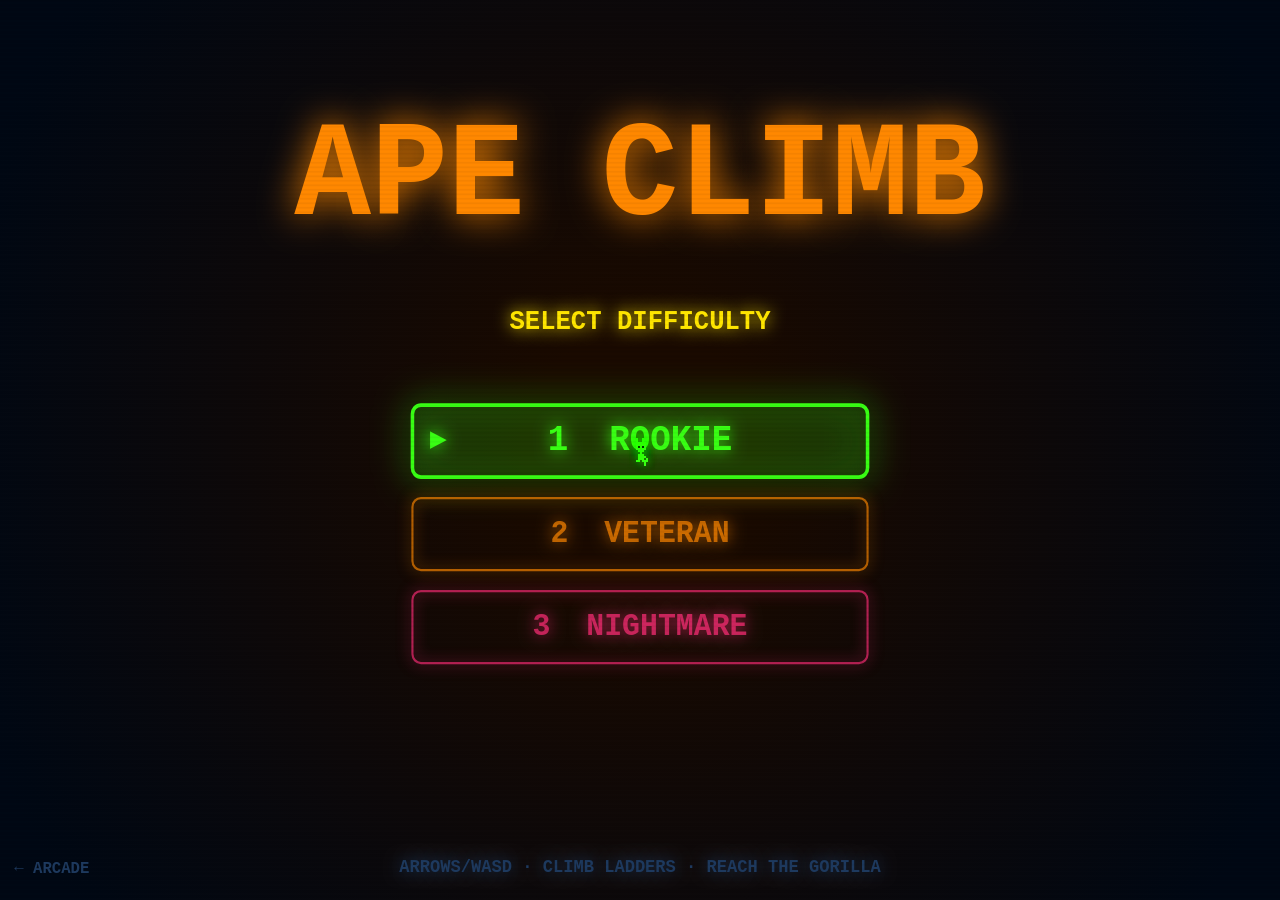
==== commit eccd8e4d: "ape climb fixed, space invaders fixed" ====
--- a/apeclimb.html
+++ b/apeclimb.html
@@ -281,9 +281,9 @@
 
     // No gravity while on ladder, no left/right movement
 
-    // Check if reached top floor
+    // Check if reached top floor (climbed up far enough)
     const topFloor = floors[player.climbFloorTo];
-    if(topFloor && player.y + PLAYER_H <= topFloor.y + 2){
+    if(topFloor && player.y + PLAYER_H <= topFloor.y + 4){
       const pcx = player.x + PLAYER_W/2;
       player.y = floorYAt(topFloor, pcx) - PLAYER_H;
       player.vy = 0;
@@ -295,7 +295,7 @@
 
     // Check if slid back down to bottom floor
     const botFloor = floors[player.climbFloorFrom];
-    if(botFloor && player.y + PLAYER_H >= botFloor.y - 2){
+    if(botFloor && player.y + PLAYER_H >= botFloor.y + 8){
       const pcx = player.x + PLAYER_W/2;
       player.y = floorYAt(botFloor, pcx) - PLAYER_H;
       player.vy = 0;
@@ -321,13 +321,14 @@
       const pcx = player.x + PLAYER_W/2;
       let foundLadder = false;
       for(const lad of ladders){
-        if(player.floorIdx === lad.f && lad.f+1 < floors.length && Math.abs(pcx - lad.x) < 28){
+        if(player.floorIdx === lad.f && lad.f+1 < floors.length && Math.abs(pcx - lad.x) < 32){
           player.onLadder = true;
           player.ladderX = lad.x;
           player.climbFloorFrom = lad.f;
           player.climbFloorTo = lad.f + 1;
           player.onGround = false;
           player.vy = 0;
+          player.y -= 10; // nudge up so bottom-exit check doesn't fire immediately
           foundLadder = true;
           break;
         }
@@ -339,13 +340,14 @@
       // Try to find a ladder to climb down
       const pcx = player.x + PLAYER_W/2;
       for(const lad of ladders){
-        if(player.floorIdx === lad.f + 1 && Math.abs(pcx - lad.x) < 28){
+        if(player.floorIdx === lad.f + 1 && Math.abs(pcx - lad.x) < 32){
           player.onLadder = true;
           player.ladderX = lad.x;
           player.climbFloorFrom = lad.f;
           player.climbFloorTo = lad.f + 1;
           player.onGround = false;
           player.vy = 0;
+          player.y += 10; // nudge down so top-exit check doesn't fire immediately
           break;
         }
       }
@@ -409,38 +411,36 @@
 
   barrels=barrels.filter(b=>{
     if(b.state==='ROLL'){
-      b.dir=getFloorDir(b.floor,floors);
       b.x+=b.dir*b.spd;
 
       const fl=floors[b.floor];
+      // Clamp x to floor and bounce at edges
+      if(b.x < fl.x1+10){ b.x=fl.x1+10; b.dir=1; }
+      if(b.x > fl.x2-10){ b.x=fl.x2-10; b.dir=-1; }
+
       const floorY=floorYAt(fl,b.x);
       b.y=floorY-8; // keep barrel on the floor surface
 
-      const atLeftEnd  = b.dir<0 && b.x<fl.x1+10;
-      const atRightEnd = b.dir>0 && b.x>fl.x2-10;
-
-      // Occasional random fall down a ladder
+      // Randomly fall down a ladder when passing over one
       let ladderFall=false;
-      if(!atLeftEnd&&!atRightEnd){
+      let ladderX=b.x;
+      if(b.floor>0){
         for(const lad of ladders){
-          if(lad.f===b.floor&&Math.abs(b.x-lad.x)<14&&Math.random()<0.025){
+          if(lad.f===b.floor-1&&Math.abs(b.x-lad.x)<16&&Math.random()<0.035){
             ladderFall=true;
+            ladderX=lad.x;
             break;
           }
         }
       }
 
-      if(atLeftEnd||atRightEnd||ladderFall){
-        if(b.floor>0){
-          b.state='FALL';
-          b.vy=1;
-          b.targetFloor=b.floor-1;
-          const nextFl=floors[b.targetFloor];
-          b.targetX=Math.max(nextFl.x1+20,Math.min(nextFl.x2-20,b.x));
-        } else {
-          // On bottom floor, barrel exits
-          return false;
-        }
+      if(ladderFall){
+        b.state='FALL';
+        b.vy=1;
+        b.targetFloor=b.floor-1;
+        const nextFl=floors[b.targetFloor];
+        // Barrel falls straight down the ladder
+        b.targetX=Math.max(nextFl.x1+20,Math.min(nextFl.x2-20,ladderX));
       }
     } else if(b.state==='FALL'){
       b.vy+=0.45;
@@ -455,7 +455,10 @@
           b.y=landY-8;
           b.vy=0;
           b.floor=b.targetFloor;
-          b.dir=getFloorDir(b.floor,floors);
+          // Keep rolling in same direction, switch if this direction would exit the floor
+          const tf=floors[b.targetFloor];
+          if(b.dir<0&&b.x<tf.x1+20)b.dir=1;
+          if(b.dir>0&&b.x>tf.x2-20)b.dir=-1;
           b.state='ROLL';
         }
       }
@@ -484,12 +487,16 @@
 function checkWin(){
   const floors=getFloors();
   const topFloor=floors[floors.length-1];
+  // Gorilla center position (matches drawGorilla)
+  const gx=topFloor.x2-50+14;
+  const gy=topFloor.y-28;
   const pcx=player.x+PLAYER_W/2;
-  if(player.floorIdx===floors.length-1&&pcx>=topFloor.x1+20&&pcx<=topFloor.x2-20){
+  const pcy=player.y+PLAYER_H/2;
+  if(Math.sqrt((pcx-gx)**2+(pcy-gy)**2)<52){
     score+=3000*level;
     level++;
     if(level>LEVEL_CONFIGS.length)level=LEVEL_CONFIGS.length;
-    burst(player.x+PLAYER_W/2,player.y,CLR.ui,30);
+    burst(pcx,player.y,CLR.ui,30);
     gstate='WIN';winTimer=120;
   }
 }
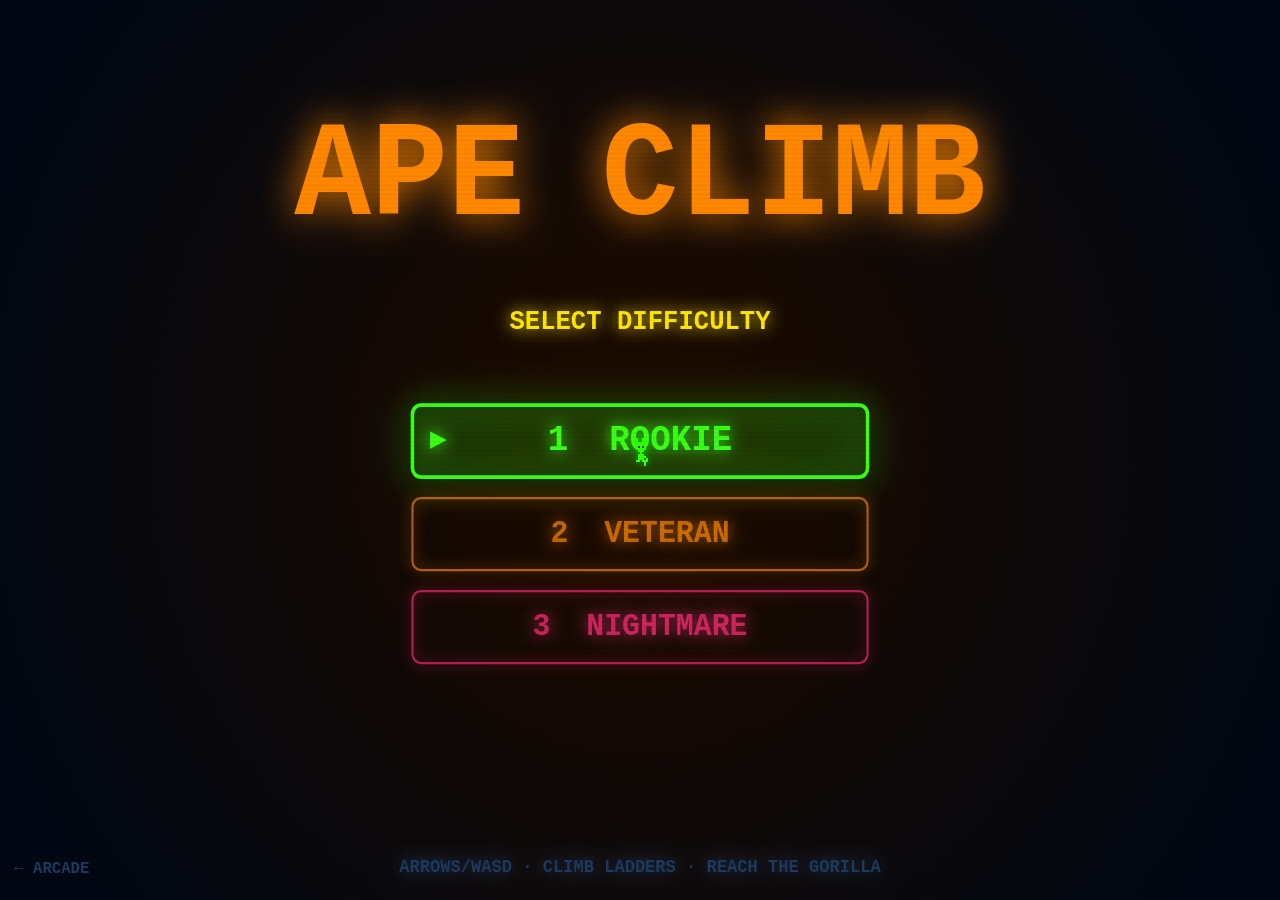
==== commit b12b5ad2: "games fixed" ====
--- a/apeclimb.html
+++ b/apeclimb.html
@@ -81,6 +81,7 @@
 let barrels=[];
 let particles=[];
 let frameCount=0;
+let _cachedFloors=null, _cachedLadders=null, _cachedLevel=-1;
 let spawnTimer=0;
 let winTimer=0;
 
@@ -129,15 +130,18 @@
 const clamp=(v,lo,hi)=>Math.max(lo,Math.min(hi,v));
 
 function getLevelConfig(){return LEVEL_CONFIGS[Math.min(level-1,LEVEL_CONFIGS.length-1)];}
-function getFloors(){
+function _buildCache(){
+  if(_cachedLevel===level)return;
+  _cachedLevel=level;
   const cfg=getLevelConfig();
-  // Clone and add tiltY so original config objects stay clean
-  return cfg.floors.map((fl,fi,arr)=>{
+  _cachedFloors=cfg.floors.map((fl,fi,arr)=>{
     const dir=getFloorDir(fi,arr);
     return Object.assign({},fl,{tiltY: dir<0 ? 5 : -5});
   });
-}
-function getLadders(){return getLevelConfig().ladders;}
+  _cachedLadders=cfg.ladders;
+}
+function getFloors(){_buildCache();return _cachedFloors;}
+function getLadders(){_buildCache();return _cachedLadders;}
 function getSpawnRate(){
   const mult=LEVEL_SPAWN_MULTS[Math.min(level-1,LEVEL_SPAWN_MULTS.length-1)];
   return Math.max(10,Math.floor(diff.spawnRate*mult));
@@ -166,6 +170,7 @@
 }
 
 function initLevel(){
+  _cachedLevel=-1; // invalidate cache so new level config is picked up
   const floors=getFloors();
   barrels=[];particles=[];spawnTimer=0;
   malletItem={visible:false,x:0,y:0,despawnTimer:0};
@@ -414,17 +419,16 @@
       b.x+=b.dir*b.spd;
 
       const fl=floors[b.floor];
-      // Clamp x to floor and bounce at edges
-      if(b.x < fl.x1+10){ b.x=fl.x1+10; b.dir=1; }
-      if(b.x > fl.x2-10){ b.x=fl.x2-10; b.dir=-1; }
-
       const floorY=floorYAt(fl,b.x);
-      b.y=floorY-8; // keep barrel on the floor surface
+      b.y=floorY-8;
+
+      const atLeftEnd  = b.dir<0 && b.x<fl.x1+10;
+      const atRightEnd = b.dir>0 && b.x>fl.x2-10;
 
       // Randomly fall down a ladder when passing over one
       let ladderFall=false;
       let ladderX=b.x;
-      if(b.floor>0){
+      if(!atLeftEnd&&!atRightEnd&&b.floor>0){
         for(const lad of ladders){
           if(lad.f===b.floor-1&&Math.abs(b.x-lad.x)<16&&Math.random()<0.035){
             ladderFall=true;
@@ -434,19 +438,22 @@
         }
       }
 
-      if(ladderFall){
-        b.state='FALL';
-        b.vy=1;
-        b.targetFloor=b.floor-1;
-        const nextFl=floors[b.targetFloor];
-        // Barrel falls straight down the ladder
-        b.targetX=Math.max(nextFl.x1+20,Math.min(nextFl.x2-20,ladderX));
+      if(atLeftEnd||atRightEnd||ladderFall){
+        if(b.floor>0){
+          b.state='FALL';
+          b.vy=1;
+          b.targetFloor=b.floor-1;
+          const nextFl=floors[b.targetFloor];
+          // Snap targetX into the landing floor's range
+          b.targetX=Math.max(nextFl.x1+20,Math.min(nextFl.x2-20,ladderFall?ladderX:b.x));
+        } else {
+          return false; // exits off bottom floor
+        }
       }
     } else if(b.state==='FALL'){
       b.vy+=0.45;
       b.y+=b.vy;
-      // Ease x toward target landing x
-      b.x+=(b.targetX-b.x)*0.06;
+      b.x+=(b.targetX-b.x)*0.07;
 
       if(b.targetFloor>=0&&b.targetFloor<floors.length){
         const targetFl=floors[b.targetFloor];
@@ -455,10 +462,7 @@
           b.y=landY-8;
           b.vy=0;
           b.floor=b.targetFloor;
-          // Keep rolling in same direction, switch if this direction would exit the floor
-          const tf=floors[b.targetFloor];
-          if(b.dir<0&&b.x<tf.x1+20)b.dir=1;
-          if(b.dir>0&&b.x>tf.x2-20)b.dir=-1;
+          b.dir=getFloorDir(b.floor,floors); // switch direction on landing
           b.state='ROLL';
         }
       }
@@ -516,28 +520,39 @@
   ctx.save();
   ctx.strokeStyle=CLR.orange;ctx.lineWidth=4;
   ctx.shadowBlur=8;ctx.shadowColor=CLR.orange+'88';
+  ctx.beginPath();
   floors.forEach((fl)=>{
-    const y1 = fl.y + (fl.tiltY||0);  // y at x1
-    const y2 = fl.y - (fl.tiltY||0);  // y at x2
-    ctx.beginPath();
+    const y1 = fl.y + (fl.tiltY||0);
+    const y2 = fl.y - (fl.tiltY||0);
     ctx.moveTo(fl.x1,y1);
     ctx.lineTo(fl.x2,y2);
-    ctx.stroke();
   });
+  ctx.stroke();
   ctx.restore();
 
   ctx.save();
+  ctx.strokeStyle='#885500';
+  // Rails — all in one path at lineWidth=3
+  ctx.lineWidth=3;
+  ctx.beginPath();
   ladders.forEach(lad=>{
     const f0=floors[lad.f],f1=floors[lad.f+1];
     if(!f1)return;
-    ctx.strokeStyle='#885500';ctx.lineWidth=3;
-    ctx.beginPath();ctx.moveTo(lad.x-6,f0.y);ctx.lineTo(lad.x-6,f1.y);ctx.stroke();
-    ctx.beginPath();ctx.moveTo(lad.x+6,f0.y);ctx.lineTo(lad.x+6,f1.y);ctx.stroke();
-    ctx.lineWidth=2;
+    ctx.moveTo(lad.x-6,f0.y);ctx.lineTo(lad.x-6,f1.y);
+    ctx.moveTo(lad.x+6,f0.y);ctx.lineTo(lad.x+6,f1.y);
+  });
+  ctx.stroke();
+  // Rungs — all in one path at lineWidth=2
+  ctx.lineWidth=2;
+  ctx.beginPath();
+  ladders.forEach(lad=>{
+    const f0=floors[lad.f],f1=floors[lad.f+1];
+    if(!f1)return;
     for(let ry=f1.y+8;ry<f0.y;ry+=14){
-      ctx.beginPath();ctx.moveTo(lad.x-6,ry);ctx.lineTo(lad.x+6,ry);ctx.stroke();
+      ctx.moveTo(lad.x-6,ry);ctx.lineTo(lad.x+6,ry);
     }
   });
+  ctx.stroke();
   ctx.restore();
 }
 
@@ -580,15 +595,22 @@
 }
 
 function drawBarrels(){
+  if(!barrels.length)return;
   ctx.save();
+  const by=(b)=>b.y+(b.state==='ROLL'?Math.sin(frameCount*0.35+b.x*0.04)*1.5:0);
+  // Barrel bodies — dark brown, with orange glow
+  ctx.shadowBlur=10;ctx.shadowColor=CLR.orange;ctx.fillStyle='#6d3810';
+  barrels.forEach(b=>{ctx.fillRect(b.x-7,by(b)-10,14,20);});
+  // Wood highlight strip (no glow)
+  ctx.shadowBlur=0;ctx.fillStyle='#8a4a18';
+  barrels.forEach(b=>{ctx.fillRect(b.x-4,by(b)-10,3,20);});
+  // Metal hoops
+  ctx.fillStyle='#c87820';
   barrels.forEach(b=>{
-    const bounce=b.state==='ROLL'?Math.sin(frameCount*0.35+b.x*0.04)*1.5:0;
-    const by=b.y-0+bounce; // b.y is already offset from floor surface
-    ctx.fillStyle=CLR.orange;ctx.shadowBlur=8;ctx.shadowColor=CLR.orange;
-    ctx.beginPath();ctx.arc(b.x,by,8,0,Math.PI*2);ctx.fill();
-    ctx.shadowBlur=0;ctx.strokeStyle='#884400';ctx.lineWidth=1.5;
-    ctx.beginPath();ctx.ellipse(b.x,by-3,8,3,0,0,Math.PI*2);ctx.stroke();
-    ctx.beginPath();ctx.ellipse(b.x,by+3,8,3,0,0,Math.PI*2);ctx.stroke();
+    const dy=by(b);
+    ctx.fillRect(b.x-8,dy-11,16,3); // top hoop
+    ctx.fillRect(b.x-8,dy-2, 16,3); // middle hoop
+    ctx.fillRect(b.x-8,dy+9, 16,3); // bottom hoop
   });
   ctx.restore();
 }
@@ -638,18 +660,22 @@
   ctx.fillStyle=hov?CLR.orange:CLR.dim;ctx.shadowBlur=hov?12:0;ctx.shadowColor=CLR.orange;
   ctx.fillText('← ARCADE',BACK_BTN.x,BACK_BTN.y+BACK_BTN.h/2);ctx.restore();
 }
+let _cursorCanvas=null;
 function drawCursor(cx,cy){
-  const p=2,fg=CLR.cursor,dk=CLR.bg;ctx.save();
-  ctx.translate(Math.round(cx),Math.round(cy));ctx.shadowBlur=10;ctx.shadowColor=fg;
-  const dot=(c,r,col=fg)=>{ctx.fillStyle=col;ctx.fillRect(c*p,r*p,p,p);};
-  dot(-2,-6);dot(-2,-5);dot(1,-6);dot(1,-5);
-  for(let c=-2;c<=2;c++)dot(c,-4);for(let c=-2;c<=2;c++)dot(c,-3);
-  dot(-2,-2);dot(-1,-2,dk);dot(0,-2);dot(1,-2,dk);dot(2,-2);
-  for(let c=-2;c<=2;c++)dot(c,-1);
-  dot(-1,0);dot(0,0);dot(1,0);dot(0,1);
-  for(let c=-1;c<=1;c++)dot(c,2);for(let c=-1;c<=1;c++)dot(c,3);for(let c=-1;c<=1;c++)dot(c,4);
-  dot(-2,5);dot(-1,5);dot(1,5);dot(2,5);dot(2,3);dot(3,4);dot(3,5);dot(2,6);dot(2,7);
-  ctx.restore();
+  if(!_cursorCanvas){
+    _cursorCanvas=document.createElement('canvas');_cursorCanvas.width=50;_cursorCanvas.height=60;
+    const cc=_cursorCanvas.getContext('2d'),p=2,fg=CLR.cursor,dk=CLR.bg,OX=18,OY=26;
+    cc.shadowBlur=10;cc.shadowColor=fg;
+    const dot=(c,r,col)=>{cc.fillStyle=col||fg;cc.fillRect(OX+c*p,OY+r*p,p,p);};
+    dot(-2,-6);dot(-2,-5);dot(1,-6);dot(1,-5);
+    for(let c=-2;c<=2;c++)dot(c,-4);for(let c=-2;c<=2;c++)dot(c,-3);
+    dot(-2,-2);dot(-1,-2,dk);dot(0,-2);dot(1,-2,dk);dot(2,-2);
+    for(let c=-2;c<=2;c++)dot(c,-1);
+    dot(-1,0);dot(0,0);dot(1,0);dot(0,1);
+    for(let c=-1;c<=1;c++)dot(c,2);for(let c=-1;c<=1;c++)dot(c,3);for(let c=-1;c<=1;c++)dot(c,4);
+    dot(-2,5);dot(-1,5);dot(1,5);dot(2,5);dot(2,3);dot(3,4);dot(3,5);dot(2,6);dot(2,7);
+  }
+  ctx.drawImage(_cursorCanvas,Math.round(cx)-18,Math.round(cy)-26);
 }
 function label(text,x,y,size,color,align='center'){
   ctx.save();ctx.font=`bold ${size}px Courier New`;ctx.fillStyle=color;
@@ -725,7 +751,6 @@
 }
 
 function loop(){
-  frameCount++;
   ctx.clearRect(0,0,CW,CH);
   ctx.save();ctx.scale(scaleX(),scaleY());
   if(gstate==='MENU')drawMenu();
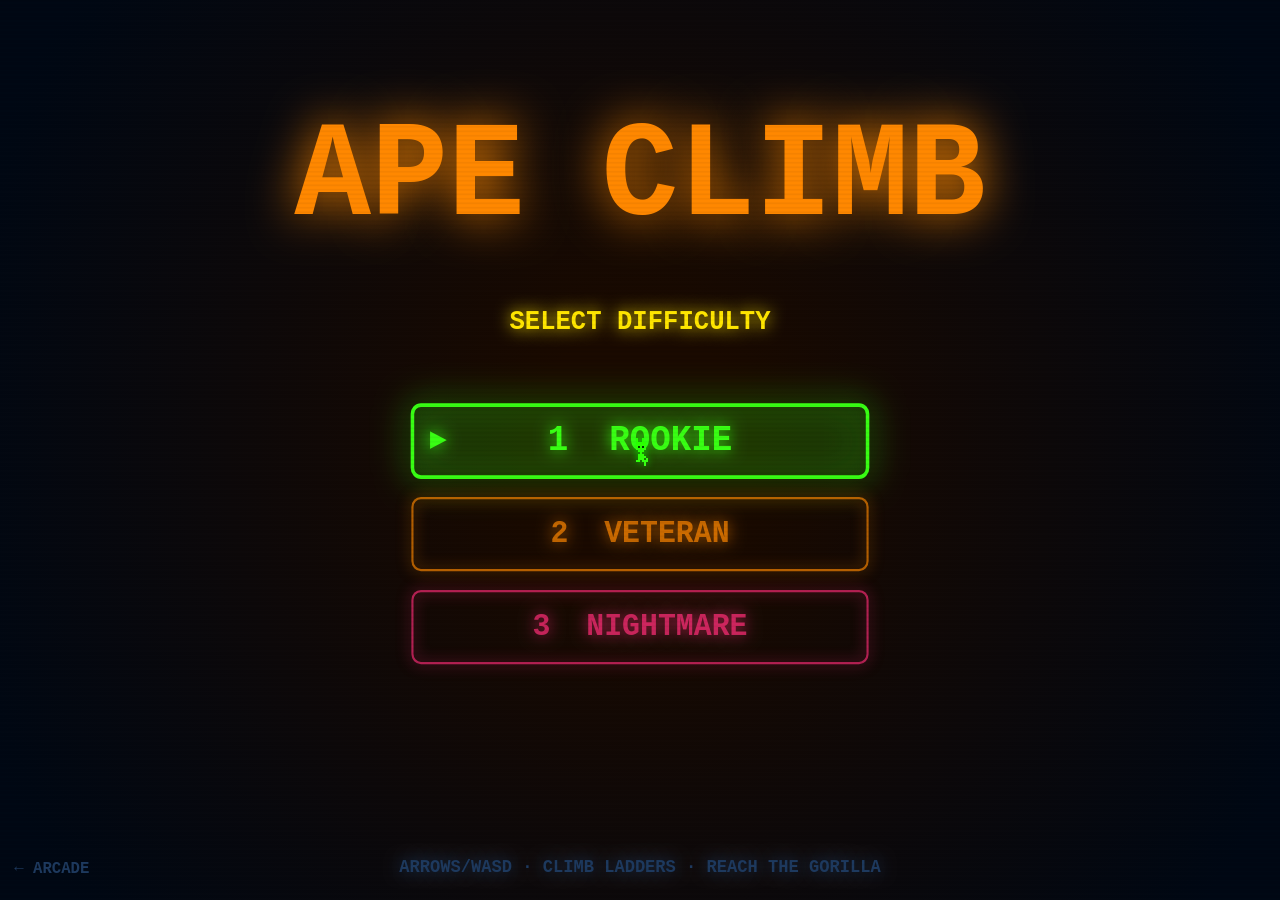
==== commit a648950b: "Tried to fix the slow bug, works for now" ====
--- a/apeclimb.html
+++ b/apeclimb.html
@@ -683,10 +683,14 @@
   ctx.fillText(text,x,y);ctx.restore();
 }
 
+let _menuGradient=null;
 function drawMenu(){
-  const grad=ctx.createRadialGradient(LW/2,LH/2,80,LW/2,LH/2,500);
-  grad.addColorStop(0,'#1a0a00');grad.addColorStop(1,CLR.bg);
-  ctx.fillStyle=grad;ctx.fillRect(0,0,LW,LH);
+  if(!_menuGradient){
+    _menuGradient=ctx.createRadialGradient(LW/2,LH/2,80,LW/2,LH/2,500);
+    _menuGradient.addColorStop(0,'#1a0a00');
+    _menuGradient.addColorStop(1,CLR.bg);
+  }
+  ctx.fillStyle=_menuGradient;ctx.fillRect(0,0,LW,LH);
   ctx.save();ctx.font='bold 90px Courier New';ctx.textAlign='center';ctx.textBaseline='middle';
   const pulse=0.8+0.2*Math.sin(Date.now()/600);
   ctx.shadowBlur=55*pulse;ctx.shadowColor=CLR.orange;ctx.fillStyle=CLR.orange;
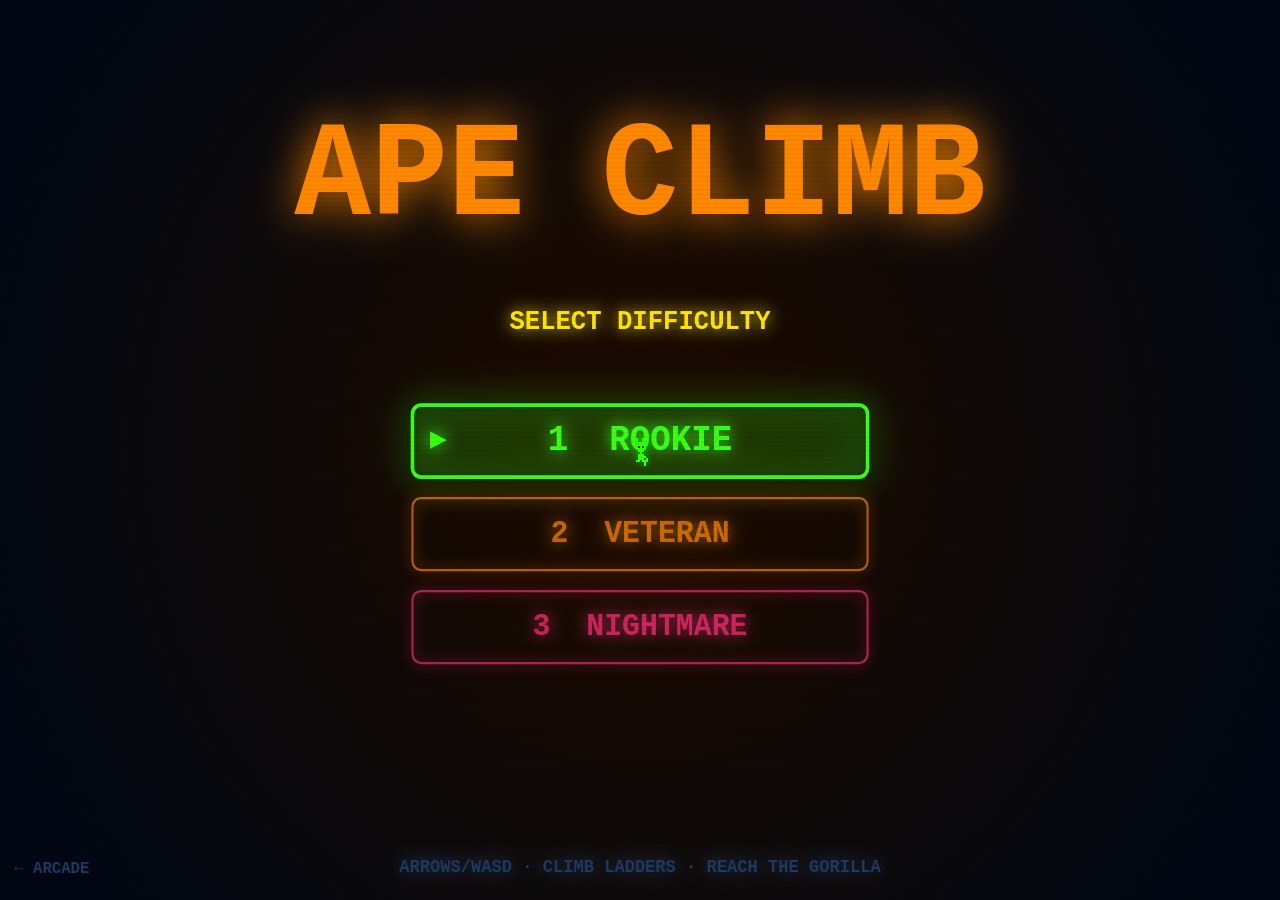
==== commit 89effe8d: "FEAT: separated css and javascript from html" ====
--- a/apeclimb.html
+++ b/apeclimb.html
@@ -3,778 +3,10 @@
 <head>
 <meta charset="UTF-8">
 <title>APE CLIMB — ARCADE</title>
-<style>
-  * { margin: 0; padding: 0; box-sizing: border-box; }
-  body { background: #000814; overflow: hidden; user-select: none; }
-  canvas { display: block; cursor: none; }
-</style>
+<link rel="stylesheet" href="apeclimb.css">
 </head>
 <body>
 <canvas id="c"></canvas>
-<script>
-const canvas = document.getElementById('c');
-const ctx = canvas.getContext('2d');
-const LW = 900, LH = 600;
-let CW = 0, CH = 0;
-function resize(){CW=canvas.width=window.innerWidth;CH=canvas.height=window.innerHeight;}
-window.addEventListener('resize',resize); resize();
-const scaleX=()=>CW/LW, scaleY=()=>CH/LH;
-
-const CLR={bg:'#000814',player:'#00f5ff',enemy:'#ff2d78',ui:'#ffe600',
-           green:'#39ff14',orange:'#ff8800',purple:'#bf00ff',dim:'#1e3a5f',cursor:'#39ff14'};
-
-const DIFFS=[
-  {label:'ROOKIE',    color:'#39ff14', barrelSpd:2.2, spawnRate:120, maxBarrels:3},
-  {label:'VETERAN',   color:'#ff8800', barrelSpd:3.8, spawnRate:65,  maxBarrels:5},
-  {label:'NIGHTMARE', color:'#ff2d78', barrelSpd:6.5, spawnRate:35,  maxBarrels:8},
-];
-
-const LEVEL_CONFIGS=[
-  {
-    floors:[
-      {y:510,x1:60,x2:840},{y:390,x1:60,x2:780},
-      {y:270,x1:120,x2:840},{y:150,x1:60,x2:780}
-    ],
-    ladders:[{x:200,f:0},{x:640,f:1},{x:300,f:2}]
-  },
-  {
-    floors:[
-      {y:520,x1:60,x2:840},{y:420,x1:80,x2:750},
-      {y:320,x1:150,x2:840},{y:220,x1:60,x2:720},{y:120,x1:120,x2:840}
-    ],
-    ladders:[{x:160,f:0},{x:580,f:1},{x:220,f:2},{x:660,f:3}]
-  },
-  {
-    floors:[
-      {y:530,x1:60,x2:840},{y:450,x1:80,x2:750},
-      {y:370,x1:150,x2:840},{y:290,x1:60,x2:730},
-      {y:210,x1:140,x2:840},{y:130,x1:60,x2:760}
-    ],
-    ladders:[{x:150,f:0},{x:560,f:1},{x:230,f:2},{x:640,f:3},{x:280,f:4}]
-  },
-  {
-    floors:[
-      {y:540,x1:60,x2:840},{y:470,x1:80,x2:750},
-      {y:400,x1:150,x2:840},{y:330,x1:60,x2:730},
-      {y:260,x1:140,x2:840},{y:190,x1:60,x2:750},{y:120,x1:100,x2:800}
-    ],
-    ladders:[{x:140,f:0},{x:550,f:1},{x:200,f:2},{x:620,f:3},{x:250,f:4},{x:660,f:5}]
-  }
-];
-
-const LEVEL_SPAWN_MULTS=[1.0,0.75,0.55,0.40];
-const LEVEL_SPD_MULTS=[1.0,1.2,1.4,1.6];
-
-const JUMP_VEL=-9, GRAVITY=0.85;
-const PLAYER_W=16, PLAYER_H=24;
-
-let gstate='MENU';
-let diff=null;
-let score=0, lives=3, level=1;
-let player={
-  x:0,y:0,vx:0,vy:0,
-  onGround:false,floorIdx:0,
-  facingRight:true,invincible:0,
-  onLadder:false,ladderX:0,
-  climbFloorFrom:0,climbFloorTo:0
-};
-let barrels=[];
-let particles=[];
-let frameCount=0;
-let _cachedFloors=null, _cachedLadders=null, _cachedLevel=-1;
-let spawnTimer=0;
-let winTimer=0;
-
-let malletItem={visible:false,x:0,y:0,despawnTimer:0};
-let playerMallet={active:false,timer:0};
-let malletSpawnTimer=0;
-
-let rawMX=CW/2,rawMY=CH/2,logMX=LW/2,logMY=LH/2;
-const keys={};
-const BACK_BTN={x:10,y:LH-32,w:110,h:22};
-
-canvas.addEventListener('mousemove',e=>{
-  const r=canvas.getBoundingClientRect();
-  rawMX=e.clientX-r.left; rawMY=e.clientY-r.top;
-  logMX=rawMX/scaleX(); logMY=rawMY/scaleY();
-});
-
-document.addEventListener('keydown',e=>{
-  keys[e.code]=true;
-  if(gstate==='MENU'){
-    if(e.code==='Digit1')startGame(0);
-    if(e.code==='Digit2')startGame(1);
-    if(e.code==='Digit3')startGame(2);
-  }
-  if(gstate==='GAMEOVER'&&(e.code==='Enter'||e.code==='Space'))gstate='MENU';
-  if(gstate==='PLAY'&&e.code==='Escape')gstate='MENU';
-  if(gstate==='WIN'&&(e.code==='Enter'||e.code==='Space')){initLevel();gstate='PLAY';}
-  if(gstate==='PLAY'){
-    if(e.code==='Space'&&!player.onLadder&&player.onGround)doJump();
-  }
-});
-document.addEventListener('keyup',e=>{delete keys[e.code];});
-
-canvas.addEventListener('click',e=>{
-  const r=canvas.getBoundingClientRect();
-  const mx=(e.clientX-r.left)/scaleX(), my=(e.clientY-r.top)/scaleY();
-  if(inBackBtn(mx,my)){window.location.href='index.html';return;}
-  if(gstate==='MENU')for(let i=0;i<3;i++)if(inDiffBtn(i,mx,my))startGame(i);
-  if(gstate==='GAMEOVER')gstate='MENU';
-  if(gstate==='WIN'){initLevel();gstate='PLAY';}
-});
-
-function inDiffBtn(i,mx,my){const bx=LW/2-160,by=270+i*62;return mx>=bx&&mx<=bx+320&&my>=by&&my<=by+48;}
-function inBackBtn(mx,my){return mx>=BACK_BTN.x&&mx<=BACK_BTN.x+BACK_BTN.w&&my>=BACK_BTN.y&&my<=BACK_BTN.y+BACK_BTN.h;}
-const rnd=(a,b)=>a+Math.random()*(b-a);
-const clamp=(v,lo,hi)=>Math.max(lo,Math.min(hi,v));
-
-function getLevelConfig(){return LEVEL_CONFIGS[Math.min(level-1,LEVEL_CONFIGS.length-1)];}
-function _buildCache(){
-  if(_cachedLevel===level)return;
-  _cachedLevel=level;
-  const cfg=getLevelConfig();
-  _cachedFloors=cfg.floors.map((fl,fi,arr)=>{
-    const dir=getFloorDir(fi,arr);
-    return Object.assign({},fl,{tiltY: dir<0 ? 5 : -5});
-  });
-  _cachedLadders=cfg.ladders;
-}
-function getFloors(){_buildCache();return _cachedFloors;}
-function getLadders(){_buildCache();return _cachedLadders;}
-function getSpawnRate(){
-  const mult=LEVEL_SPAWN_MULTS[Math.min(level-1,LEVEL_SPAWN_MULTS.length-1)];
-  return Math.max(10,Math.floor(diff.spawnRate*mult));
-}
-function getBarrelSpd(){
-  const mult=LEVEL_SPD_MULTS[Math.min(level-1,LEVEL_SPD_MULTS.length-1)];
-  return diff.barrelSpd*mult;
-}
-function getMaxBarrels(){return Math.min(diff.maxBarrels+level-1,12);}
-
-// Returns direction barrels roll on floor fi: top floor = -1 (left), alternates
-function getFloorDir(fi, floors){
-  return (floors.length - 1 - fi) % 2 === 0 ? -1 : 1;
-}
-
-// Y position of floor surface at a given x, accounting for tilt
-function floorYAt(fl, x){
-  const t = (fl.x2 === fl.x1) ? 0 : (x - fl.x1) / (fl.x2 - fl.x1);
-  return fl.y + (fl.tiltY || 0) * (1 - 2 * t);
-}
-
-function startGame(idx){
-  diff=DIFFS[idx]; score=0; lives=3; level=1;
-  initLevel();
-  gstate='PLAY';
-}
-
-function initLevel(){
-  _cachedLevel=-1; // invalidate cache so new level config is picked up
-  const floors=getFloors();
-  barrels=[];particles=[];spawnTimer=0;
-  malletItem={visible:false,x:0,y:0,despawnTimer:0};
-  playerMallet={active:false,timer:0};
-  malletSpawnTimer=0;
-  const bf=floors[0];
-  player.x=(bf.x1+bf.x2)/2-PLAYER_W/2;
-  player.y=bf.y-PLAYER_H;
-  player.vx=0;player.vy=0;player.onGround=true;player.floorIdx=0;
-  player.facingRight=true;player.invincible=0;
-  player.onLadder=false;player.ladderX=0;
-  player.climbFloorFrom=0;player.climbFloorTo=0;
-}
-
-function doJump(){
-  player.vy=JUMP_VEL;
-  player.onGround=false;
-}
-
-function burst(x,y,color,n){
-  for(let i=0;i<n;i++){
-    if(particles.length>=80)break;
-    const spd=rnd(1.5,5),a=rnd(0,Math.PI*2);
-    particles.push({x,y,dx:Math.cos(a)*spd,dy:Math.sin(a)*spd,life:1.0,decay:rnd(0.02,0.05),r:rnd(2,5),color});
-  }
-}
-function tickParticles(){
-  particles.forEach(p=>{p.x+=p.dx;p.y+=p.dy;p.dx*=0.93;p.dy*=0.93;p.life-=p.decay;});
-  particles=particles.filter(p=>p.life>0);
-}
-function drawParticles(){
-  if(!particles.length)return;
-  const byColor={};
-  particles.forEach(p=>{if(!byColor[p.color])byColor[p.color]=[];byColor[p.color].push(p);});
-  Object.entries(byColor).forEach(([col,ps])=>{
-    ctx.save();ctx.shadowBlur=8;ctx.shadowColor=col;ctx.fillStyle=col;
-    ps.forEach(p=>{const r=p.r*p.life;if(r>0){ctx.globalAlpha=p.life;ctx.beginPath();ctx.arc(p.x,p.y,r,0,Math.PI*2);ctx.fill();}});
-    ctx.restore();
-  });
-}
-
-function loseLife(){
-  if(player.invincible>0)return;
-  burst(player.x+PLAYER_W/2,player.y+PLAYER_H/2,CLR.player,20);
-  lives--;
-  if(lives<=0){gstate='GAMEOVER';return;}
-  player.invincible=120;
-  const floors=getFloors();
-  const bf=floors[0];
-  player.x=(bf.x1+bf.x2)/2-PLAYER_W/2;
-  player.y=bf.y-PLAYER_H;
-  player.vx=0;player.vy=0;player.onGround=true;player.floorIdx=0;
-  player.onLadder=false;
-  barrels=[];spawnTimer=0;
-}
-
-function updateMallet(){
-  if(!playerMallet.active){
-    malletSpawnTimer++;
-    if(malletSpawnTimer>=1500&&!malletItem.visible){
-      const floors=getFloors();
-      const fi=Math.floor(Math.random()*(floors.length-1));
-      const fl=floors[fi];
-      malletItem.visible=true;
-      malletItem.x=fl.x1+(fl.x2-fl.x1)*0.3+rnd(0,(fl.x2-fl.x1)*0.4);
-      malletItem.y=fl.y-18;
-      malletItem.despawnTimer=480;
-      malletSpawnTimer=0;
-    }
-  }
-  if(malletItem.visible){
-    malletItem.despawnTimer--;
-    if(malletItem.despawnTimer<=0)malletItem.visible=false;
-    const dx=Math.abs(player.x+PLAYER_W/2-malletItem.x);
-    const dy=Math.abs(player.y+PLAYER_H/2-malletItem.y);
-    if(dx<24&&dy<24){
-      malletItem.visible=false;
-      playerMallet.active=true;
-      playerMallet.timer=600;
-    }
-  }
-  if(playerMallet.active){
-    playerMallet.timer--;
-    const swingX=player.facingRight?player.x+PLAYER_W+28:player.x-28;
-    const swingY=player.y+PLAYER_H/2;
-    barrels=barrels.filter(b=>{
-      if(Math.abs(b.x-swingX)<38&&Math.abs(b.y-swingY)<22){
-        burst(b.x,b.y,CLR.ui,10);
-        score+=300;
-        return false;
-      }
-      return true;
-    });
-    if(playerMallet.timer<=0)playerMallet.active=false;
-  }
-}
-
-function updatePlayer(){
-  const floors=getFloors();
-  const ladders=getLadders();
-  if(player.invincible>0)player.invincible--;
-
-  if(player.onLadder){
-    // Snap x to ladder
-    player.x = player.ladderX - PLAYER_W/2;
-
-    // Vertical climbing movement
-    const upHeld   = keys['ArrowUp']   || keys['KeyW'];
-    const downHeld = keys['ArrowDown'] || keys['KeyS'];
-
-    if(upHeld)   player.y -= 2.5;
-    if(downHeld) player.y += 2.5;
-
-    // No gravity while on ladder, no left/right movement
-
-    // Check if reached top floor (climbed up far enough)
-    const topFloor = floors[player.climbFloorTo];
-    if(topFloor && player.y + PLAYER_H <= topFloor.y + 4){
-      const pcx = player.x + PLAYER_W/2;
-      player.y = floorYAt(topFloor, pcx) - PLAYER_H;
-      player.vy = 0;
-      player.onGround = true;
-      player.floorIdx = player.climbFloorTo;
-      player.onLadder = false;
-      return;
-    }
-
-    // Check if slid back down to bottom floor
-    const botFloor = floors[player.climbFloorFrom];
-    if(botFloor && player.y + PLAYER_H >= botFloor.y + 8){
-      const pcx = player.x + PLAYER_W/2;
-      player.y = floorYAt(botFloor, pcx) - PLAYER_H;
-      player.vy = 0;
-      player.onGround = true;
-      player.floorIdx = player.climbFloorFrom;
-      player.onLadder = false;
-    }
-
-    return; // Skip normal physics while on ladder
-  }
-
-  // Normal (not on ladder) movement
-  if(keys['ArrowLeft']||keys['KeyA']){player.x-=3;player.facingRight=false;}
-  if(keys['ArrowRight']||keys['KeyD']){player.x+=3;player.facingRight=true;}
-
-  // Handle up/down for ladder entry or jump
-  const upHeld   = keys['ArrowUp']   || keys['KeyW'];
-  const downHeld = keys['ArrowDown'] || keys['KeyS'];
-
-  if(player.onGround){
-    if(upHeld){
-      // Try to find a ladder to climb up
-      const pcx = player.x + PLAYER_W/2;
-      let foundLadder = false;
-      for(const lad of ladders){
-        if(player.floorIdx === lad.f && lad.f+1 < floors.length && Math.abs(pcx - lad.x) < 32){
-          player.onLadder = true;
-          player.ladderX = lad.x;
-          player.climbFloorFrom = lad.f;
-          player.climbFloorTo = lad.f + 1;
-          player.onGround = false;
-          player.vy = 0;
-          player.y -= 10; // nudge up so bottom-exit check doesn't fire immediately
-          foundLadder = true;
-          break;
-        }
-      }
-      if(!foundLadder){
-        doJump();
-      }
-    } else if(downHeld){
-      // Try to find a ladder to climb down
-      const pcx = player.x + PLAYER_W/2;
-      for(const lad of ladders){
-        if(player.floorIdx === lad.f + 1 && Math.abs(pcx - lad.x) < 32){
-          player.onLadder = true;
-          player.ladderX = lad.x;
-          player.climbFloorFrom = lad.f;
-          player.climbFloorTo = lad.f + 1;
-          player.onGround = false;
-          player.vy = 0;
-          player.y += 10; // nudge down so top-exit check doesn't fire immediately
-          break;
-        }
-      }
-    }
-  }
-
-  if(!player.onGround){
-    player.vy+=GRAVITY;
-    player.y+=player.vy;
-  }
-
-  player.onGround=false;
-  for(let fi=0;fi<floors.length;fi++){
-    const fl=floors[fi];
-    const pcx=player.x+PLAYER_W/2;
-    if(pcx>=fl.x1&&pcx<=fl.x2){
-      const pby=player.y+PLAYER_H;
-      const floorSurfaceY=floorYAt(fl,pcx);
-      if(pby>=floorSurfaceY-2&&pby<=floorSurfaceY+12&&player.vy>=0){
-        player.y=floorSurfaceY-PLAYER_H;
-        player.vy=0;
-        player.onGround=true;
-        player.floorIdx=fi;
-        break;
-      }
-    }
-  }
-
-  if(player.onGround&&player.floorIdx<floors.length){
-    const fl=floors[player.floorIdx];
-    player.x=clamp(player.x,fl.x1,fl.x2-PLAYER_W);
-  }
-
-  if(player.y>LH+60)loseLife();
-}
-
-function updateBarrels(){
-  const floors=getFloors();
-  const ladders=getLadders();
-  const spd=getBarrelSpd();
-  const maxB=getMaxBarrels();
-  const rate=getSpawnRate();
-
-  spawnTimer++;
-  if(spawnTimer>=rate&&barrels.length<maxB){
-    spawnTimer=0;
-    const topFloor=floors[floors.length-1];
-    barrels.push({
-      x:topFloor.x2-25,
-      y:floorYAt(topFloor,topFloor.x2-25)-8,
-      dir:-1,
-      spd:spd,
-      floor:floors.length-1,
-      vy:0,
-      state:'ROLL',
-      targetFloor:-1,
-      targetX:0,
-      scored:false
-    });
-  }
-
-  barrels=barrels.filter(b=>{
-    if(b.state==='ROLL'){
-      b.x+=b.dir*b.spd;
-
-      const fl=floors[b.floor];
-      const floorY=floorYAt(fl,b.x);
-      b.y=floorY-8;
-
-      const atLeftEnd  = b.dir<0 && b.x<fl.x1+10;
-      const atRightEnd = b.dir>0 && b.x>fl.x2-10;
-
-      // Randomly fall down a ladder when passing over one
-      let ladderFall=false;
-      let ladderX=b.x;
-      if(!atLeftEnd&&!atRightEnd&&b.floor>0){
-        for(const lad of ladders){
-          if(lad.f===b.floor-1&&Math.abs(b.x-lad.x)<16&&Math.random()<0.035){
-            ladderFall=true;
-            ladderX=lad.x;
-            break;
-          }
-        }
-      }
-
-      if(atLeftEnd||atRightEnd||ladderFall){
-        if(b.floor>0){
-          b.state='FALL';
-          b.vy=1;
-          b.targetFloor=b.floor-1;
-          const nextFl=floors[b.targetFloor];
-          // Snap targetX into the landing floor's range
-          b.targetX=Math.max(nextFl.x1+20,Math.min(nextFl.x2-20,ladderFall?ladderX:b.x));
-        } else {
-          return false; // exits off bottom floor
-        }
-      }
-    } else if(b.state==='FALL'){
-      b.vy+=0.45;
-      b.y+=b.vy;
-      b.x+=(b.targetX-b.x)*0.07;
-
-      if(b.targetFloor>=0&&b.targetFloor<floors.length){
-        const targetFl=floors[b.targetFloor];
-        const landY=floorYAt(targetFl,b.x);
-        if(b.y>=landY-8&&b.vy>0){
-          b.y=landY-8;
-          b.vy=0;
-          b.floor=b.targetFloor;
-          b.dir=getFloorDir(b.floor,floors); // switch direction on landing
-          b.state='ROLL';
-        }
-      }
-
-      if(b.y>LH+40)return false;
-    }
-
-    if(!b.scored&&player.vy<0){
-      const pcx=player.x+PLAYER_W/2;
-      const pcy=player.y+PLAYER_H;
-      if(Math.abs(b.x-pcx)<32&&Math.abs(b.y-pcy)<22){
-        score+=100;b.scored=true;
-      }
-    }
-
-    if(player.invincible===0){
-      const pcx=player.x+PLAYER_W/2;
-      const pcy=player.y+PLAYER_H/2;
-      if(Math.sqrt((b.x-pcx)**2+(b.y-pcy)**2)<18)loseLife();
-    }
-
-    return true;
-  });
-}
-
-function checkWin(){
-  const floors=getFloors();
-  const topFloor=floors[floors.length-1];
-  // Gorilla center position (matches drawGorilla)
-  const gx=topFloor.x2-50+14;
-  const gy=topFloor.y-28;
-  const pcx=player.x+PLAYER_W/2;
-  const pcy=player.y+PLAYER_H/2;
-  if(Math.sqrt((pcx-gx)**2+(pcy-gy)**2)<52){
-    score+=3000*level;
-    level++;
-    if(level>LEVEL_CONFIGS.length)level=LEVEL_CONFIGS.length;
-    burst(pcx,player.y,CLR.ui,30);
-    gstate='WIN';winTimer=120;
-  }
-}
-
-function updateGame(){
-  frameCount++;
-  updatePlayer();
-  updateBarrels();
-  updateMallet();
-  tickParticles();
-  checkWin();
-}
-
-function drawFloors(){
-  const floors=getFloors();
-  const ladders=getLadders();
-  ctx.save();
-  ctx.strokeStyle=CLR.orange;ctx.lineWidth=4;
-  ctx.shadowBlur=8;ctx.shadowColor=CLR.orange+'88';
-  ctx.beginPath();
-  floors.forEach((fl)=>{
-    const y1 = fl.y + (fl.tiltY||0);
-    const y2 = fl.y - (fl.tiltY||0);
-    ctx.moveTo(fl.x1,y1);
-    ctx.lineTo(fl.x2,y2);
-  });
-  ctx.stroke();
-  ctx.restore();
-
-  ctx.save();
-  ctx.strokeStyle='#885500';
-  // Rails — all in one path at lineWidth=3
-  ctx.lineWidth=3;
-  ctx.beginPath();
-  ladders.forEach(lad=>{
-    const f0=floors[lad.f],f1=floors[lad.f+1];
-    if(!f1)return;
-    ctx.moveTo(lad.x-6,f0.y);ctx.lineTo(lad.x-6,f1.y);
-    ctx.moveTo(lad.x+6,f0.y);ctx.lineTo(lad.x+6,f1.y);
-  });
-  ctx.stroke();
-  // Rungs — all in one path at lineWidth=2
-  ctx.lineWidth=2;
-  ctx.beginPath();
-  ladders.forEach(lad=>{
-    const f0=floors[lad.f],f1=floors[lad.f+1];
-    if(!f1)return;
-    for(let ry=f1.y+8;ry<f0.y;ry+=14){
-      ctx.moveTo(lad.x-6,ry);ctx.lineTo(lad.x+6,ry);
-    }
-  });
-  ctx.stroke();
-  ctx.restore();
-}
-
-function drawGorilla(){
-  const floors=getFloors();
-  const topFloor=floors[floors.length-1];
-  const gx=topFloor.x2-50,gy=topFloor.y-40;
-  const arm=Math.sin(frameCount*0.08)*4;
-  ctx.save();
-  ctx.fillStyle=CLR.orange;ctx.shadowBlur=14;ctx.shadowColor=CLR.orange;
-  ctx.beginPath();ctx.arc(gx+14,gy+8,11,0,Math.PI*2);ctx.fill();
-  ctx.fillRect(gx,gy+16,28,24);
-  ctx.fillRect(gx-14,gy+18+arm,14,8);
-  ctx.fillRect(gx+28,gy+18-arm,12,8);
-  ctx.shadowBlur=0;ctx.fillStyle='#000';
-  ctx.fillRect(gx+7,gy+4,3,3);ctx.fillRect(gx+18,gy+4,3,3);
-  ctx.restore();
-}
-
-function drawPlayer(){
-  const blink=player.invincible>0&&Math.floor(frameCount/4)%2===0;
-  if(blink)return;
-  ctx.save();
-  ctx.fillStyle=CLR.player;ctx.shadowBlur=12;ctx.shadowColor=CLR.player;
-  ctx.beginPath();ctx.arc(player.x+PLAYER_W/2,player.y+6,7,0,Math.PI*2);ctx.fill();
-  ctx.fillRect(player.x+2,player.y+10,PLAYER_W-4,PLAYER_H-10);
-  ctx.shadowBlur=0;ctx.fillStyle='#0099bb';
-  ctx.fillRect(player.x+2,player.y+PLAYER_H-6,5,6);
-  ctx.fillRect(player.x+PLAYER_W-7,player.y+PLAYER_H-6,5,6);
-  if(playerMallet.active){
-    const swing=Math.sin(frameCount*0.5)*0.5;
-    const mx=player.facingRight?player.x+PLAYER_W+2:player.x-18;
-    ctx.save();ctx.translate(mx+8,player.y+6);
-    ctx.rotate(player.facingRight?swing+0.3:-swing-0.3);
-    ctx.fillStyle=CLR.ui;ctx.shadowBlur=14;ctx.shadowColor=CLR.ui;
-    ctx.fillRect(-3,-14,6,14);ctx.fillRect(-9,-22,18,10);
-    ctx.restore();
-  }
-  ctx.restore();
-}
-
-function drawBarrels(){
-  if(!barrels.length)return;
-  ctx.save();
-  const by=(b)=>b.y+(b.state==='ROLL'?Math.sin(frameCount*0.35+b.x*0.04)*1.5:0);
-  // Barrel bodies — dark brown, with orange glow
-  ctx.shadowBlur=10;ctx.shadowColor=CLR.orange;ctx.fillStyle='#6d3810';
-  barrels.forEach(b=>{ctx.fillRect(b.x-7,by(b)-10,14,20);});
-  // Wood highlight strip (no glow)
-  ctx.shadowBlur=0;ctx.fillStyle='#8a4a18';
-  barrels.forEach(b=>{ctx.fillRect(b.x-4,by(b)-10,3,20);});
-  // Metal hoops
-  ctx.fillStyle='#c87820';
-  barrels.forEach(b=>{
-    const dy=by(b);
-    ctx.fillRect(b.x-8,dy-11,16,3); // top hoop
-    ctx.fillRect(b.x-8,dy-2, 16,3); // middle hoop
-    ctx.fillRect(b.x-8,dy+9, 16,3); // bottom hoop
-  });
-  ctx.restore();
-}
-
-function drawMalletItem(){
-  if(!malletItem.visible)return;
-  if(malletItem.despawnTimer<120&&Math.floor(frameCount/6)%2===0)return;
-  const pulse=0.8+0.2*Math.sin(frameCount*0.12);
-  ctx.save();
-  ctx.fillStyle=CLR.ui;ctx.shadowBlur=16*pulse;ctx.shadowColor=CLR.ui;
-  ctx.fillRect(malletItem.x-4,malletItem.y+4,8,12);
-  ctx.fillRect(malletItem.x-11,malletItem.y-4,22,10);
-  ctx.restore();
-}
-
-function drawHUD(){
-  ctx.save();
-  ctx.font='bold 18px Courier New';ctx.textBaseline='top';
-  ctx.textAlign='left';ctx.fillStyle=CLR.ui;ctx.shadowBlur=12;ctx.shadowColor=CLR.ui;
-  ctx.fillText(`SCORE: ${score}`,20,12);
-  ctx.textAlign='right';ctx.fillStyle=CLR.enemy;ctx.shadowColor=CLR.enemy;
-  ctx.fillText(`LIVES: ${lives}`,LW-20,12);
-  ctx.textAlign='center';ctx.fillStyle=CLR.orange;ctx.shadowColor=CLR.orange;
-  ctx.fillText(`LEVEL ${level}`,LW/2,12);
-  if(diff){ctx.font='bold 12px Courier New';ctx.fillStyle=diff.color;ctx.shadowColor=diff.color;ctx.fillText(diff.label,LW/2,34);}
-  if(playerMallet.active){
-    const pct=playerMallet.timer/600;
-    ctx.font='bold 11px Courier New';ctx.textAlign='left';ctx.fillStyle=CLR.ui;ctx.shadowColor=CLR.ui;ctx.shadowBlur=8;
-    ctx.fillText('MALLET',20,34);
-    ctx.shadowBlur=0;ctx.fillStyle=CLR.ui+'33';ctx.fillRect(20,50,80,6);
-    ctx.fillStyle=CLR.ui;ctx.fillRect(20,50,80*pct,6);
-  }
-  ctx.restore();
-  ctx.save();ctx.font='bold 10px Courier New';ctx.textAlign='center';ctx.textBaseline='bottom';
-  ctx.fillStyle=CLR.dim;ctx.fillText('ARROWS/WASD · HOLD UP NEAR LADDER TO CLIMB · SPACE TO JUMP · REACH THE TOP',LW/2,LH-8);
-  ctx.restore();
-}
-
-let _sl=null;
-function drawScanlines(){
-  if(!_sl){_sl=document.createElement('canvas');_sl.width=LW;_sl.height=LH;const sc=_sl.getContext('2d');sc.fillStyle='rgba(0,0,0,0.05)';for(let y=0;y<LH;y+=3)sc.fillRect(0,y,LW,1);}
-  ctx.drawImage(_sl,0,0);
-}
-function drawBackBtn(){
-  const hov=inBackBtn(logMX,logMY);
-  ctx.save();ctx.font='bold 11px Courier New';ctx.textAlign='left';ctx.textBaseline='middle';
-  ctx.fillStyle=hov?CLR.orange:CLR.dim;ctx.shadowBlur=hov?12:0;ctx.shadowColor=CLR.orange;
-  ctx.fillText('← ARCADE',BACK_BTN.x,BACK_BTN.y+BACK_BTN.h/2);ctx.restore();
-}
-let _cursorCanvas=null;
-function drawCursor(cx,cy){
-  if(!_cursorCanvas){
-    _cursorCanvas=document.createElement('canvas');_cursorCanvas.width=50;_cursorCanvas.height=60;
-    const cc=_cursorCanvas.getContext('2d'),p=2,fg=CLR.cursor,dk=CLR.bg,OX=18,OY=26;
-    cc.shadowBlur=10;cc.shadowColor=fg;
-    const dot=(c,r,col)=>{cc.fillStyle=col||fg;cc.fillRect(OX+c*p,OY+r*p,p,p);};
-    dot(-2,-6);dot(-2,-5);dot(1,-6);dot(1,-5);
-    for(let c=-2;c<=2;c++)dot(c,-4);for(let c=-2;c<=2;c++)dot(c,-3);
-    dot(-2,-2);dot(-1,-2,dk);dot(0,-2);dot(1,-2,dk);dot(2,-2);
-    for(let c=-2;c<=2;c++)dot(c,-1);
-    dot(-1,0);dot(0,0);dot(1,0);dot(0,1);
-    for(let c=-1;c<=1;c++)dot(c,2);for(let c=-1;c<=1;c++)dot(c,3);for(let c=-1;c<=1;c++)dot(c,4);
-    dot(-2,5);dot(-1,5);dot(1,5);dot(2,5);dot(2,3);dot(3,4);dot(3,5);dot(2,6);dot(2,7);
-  }
-  ctx.drawImage(_cursorCanvas,Math.round(cx)-18,Math.round(cy)-26);
-}
-function label(text,x,y,size,color,align='center'){
-  ctx.save();ctx.font=`bold ${size}px Courier New`;ctx.fillStyle=color;
-  ctx.textAlign=align;ctx.textBaseline='middle';ctx.shadowBlur=16;ctx.shadowColor=color;
-  ctx.fillText(text,x,y);ctx.restore();
-}
-
-let _menuGradient=null;
-function drawMenu(){
-  if(!_menuGradient){
-    _menuGradient=ctx.createRadialGradient(LW/2,LH/2,80,LW/2,LH/2,500);
-    _menuGradient.addColorStop(0,'#1a0a00');
-    _menuGradient.addColorStop(1,CLR.bg);
-  }
-  ctx.fillStyle=_menuGradient;ctx.fillRect(0,0,LW,LH);
-  ctx.save();ctx.font='bold 90px Courier New';ctx.textAlign='center';ctx.textBaseline='middle';
-  const pulse=0.8+0.2*Math.sin(Date.now()/600);
-  ctx.shadowBlur=55*pulse;ctx.shadowColor=CLR.orange;ctx.fillStyle=CLR.orange;
-  ctx.fillText('APE CLIMB',LW/2,120);ctx.restore();
-  label('SELECT DIFFICULTY',LW/2,215,18,CLR.ui);
-  DIFFS.forEach((d,i)=>{
-    const bx=LW/2-160,by=270+i*62,bw=320,bh=48;
-    const hov=inDiffBtn(i,logMX,logMY);
-    ctx.save();ctx.shadowBlur=hov?35:14;ctx.shadowColor=d.color;
-    if(hov){ctx.fillStyle=d.color+'18';ctx.beginPath();ctx.roundRect(bx,by,bw,bh,6);ctx.fill();}
-    ctx.globalAlpha=hov?1:0.65;ctx.strokeStyle=d.color;ctx.lineWidth=hov?2.5:1.5;
-    ctx.beginPath();ctx.roundRect(bx,by,bw,bh,6);ctx.stroke();ctx.restore();
-    ctx.save();ctx.globalAlpha=hov?1:0.7;
-    label(`${i+1}  ${d.label}`,LW/2,by+bh/2,hov?24:21,d.color);
-    if(hov)label('▶',bx+18,by+bh/2,14,d.color);
-    ctx.restore();
-  });
-  label('ARROWS/WASD · CLIMB LADDERS · REACH THE GORILLA',LW/2,LH-22,12,CLR.dim);
-  drawBackBtn();drawScanlines();
-}
-
-function drawPlay(){
-  ctx.fillStyle=CLR.bg;ctx.fillRect(0,0,LW,LH);
-  drawFloors();
-  drawGorilla();
-  drawMalletItem();
-  drawBarrels();
-  drawPlayer();
-  drawParticles();
-  drawHUD();
-  drawBackBtn();
-  drawScanlines();
-}
-
-function drawWinScreen(){
-  ctx.fillStyle='rgba(0,8,20,0.82)';ctx.fillRect(0,0,LW,LH);
-  drawParticles();
-  const p=0.75+0.25*Math.sin(Date.now()/400);
-  ctx.save();ctx.font='bold 68px Courier New';ctx.textAlign='center';ctx.textBaseline='middle';
-  ctx.shadowBlur=60*p;ctx.shadowColor=CLR.ui;ctx.fillStyle=CLR.ui;
-  ctx.fillText(`LEVEL ${level-1} COMPLETE!`,LW/2,LH/2-60);ctx.restore();
-  label(`SCORE: ${score}`,LW/2,LH/2+10,30,CLR.ui);
-  label(`LEVEL ${Math.min(level,LEVEL_CONFIGS.length)} UP NEXT`,LW/2,LH/2+55,20,CLR.orange);
-  const blink=Math.floor(Date.now()/550)%2===0;
-  if(blink)label('CLICK OR ENTER TO CONTINUE',LW/2,LH/2+100,16,CLR.ui);
-  drawBackBtn();drawScanlines();
-}
-
-function drawGameover(){
-  ctx.fillStyle='rgba(0,8,20,0.88)';ctx.fillRect(0,0,LW,LH);
-  drawParticles();
-  const p=0.75+0.25*Math.sin(Date.now()/400);
-  ctx.save();ctx.font='bold 88px Courier New';ctx.textAlign='center';ctx.textBaseline='middle';
-  ctx.shadowBlur=70*p;ctx.shadowColor=CLR.enemy;ctx.fillStyle=CLR.enemy;
-  ctx.fillText('GAME OVER',LW/2,LH/2-60);ctx.restore();
-  label(`SCORE: ${score}`,LW/2,LH/2+10,36,CLR.ui);
-  label(`REACHED LEVEL ${level}`,LW/2,LH/2+55,20,CLR.dim);
-  if(diff)label(diff.label,LW/2,LH/2+90,18,diff.color);
-  const blink=Math.floor(Date.now()/550)%2===0;
-  if(blink)label('CLICK OR ENTER TO CONTINUE',LW/2,LH/2+130,16,CLR.ui);
-  drawBackBtn();drawScanlines();
-}
-
-function loop(){
-  ctx.clearRect(0,0,CW,CH);
-  ctx.save();ctx.scale(scaleX(),scaleY());
-  if(gstate==='MENU')drawMenu();
-  else if(gstate==='PLAY'){updateGame();drawPlay();}
-  else if(gstate==='WIN'){tickParticles();drawWinScreen();}
-  else if(gstate==='GAMEOVER'){tickParticles();drawGameover();}
-  ctx.restore();
-  drawCursor(rawMX,rawMY);
-  requestAnimationFrame(loop);
-}
-
-if(!CanvasRenderingContext2D.prototype.roundRect){
-  CanvasRenderingContext2D.prototype.roundRect=function(x,y,w,h,r){
-    r=Math.min(r,w/2,h/2);this.beginPath();this.moveTo(x+r,y);
-    this.arcTo(x+w,y,x+w,y+h,r);this.arcTo(x+w,y+h,x,y+h,r);
-    this.arcTo(x,y+h,x,y,r);this.arcTo(x,y,x+w,y,r);this.closePath();
-  };
-}
-
-loop();
-</script>
+<script src="apeclimb.js"></script>
 </body>
 </html>
--- a/apeclimb.css
+++ b/apeclimb.css
@@ -0,0 +1,3 @@
+* { margin: 0; padding: 0; box-sizing: border-box; }
+body { background: #000814; overflow: hidden; user-select: none; }
+canvas { display: block; cursor: none; }
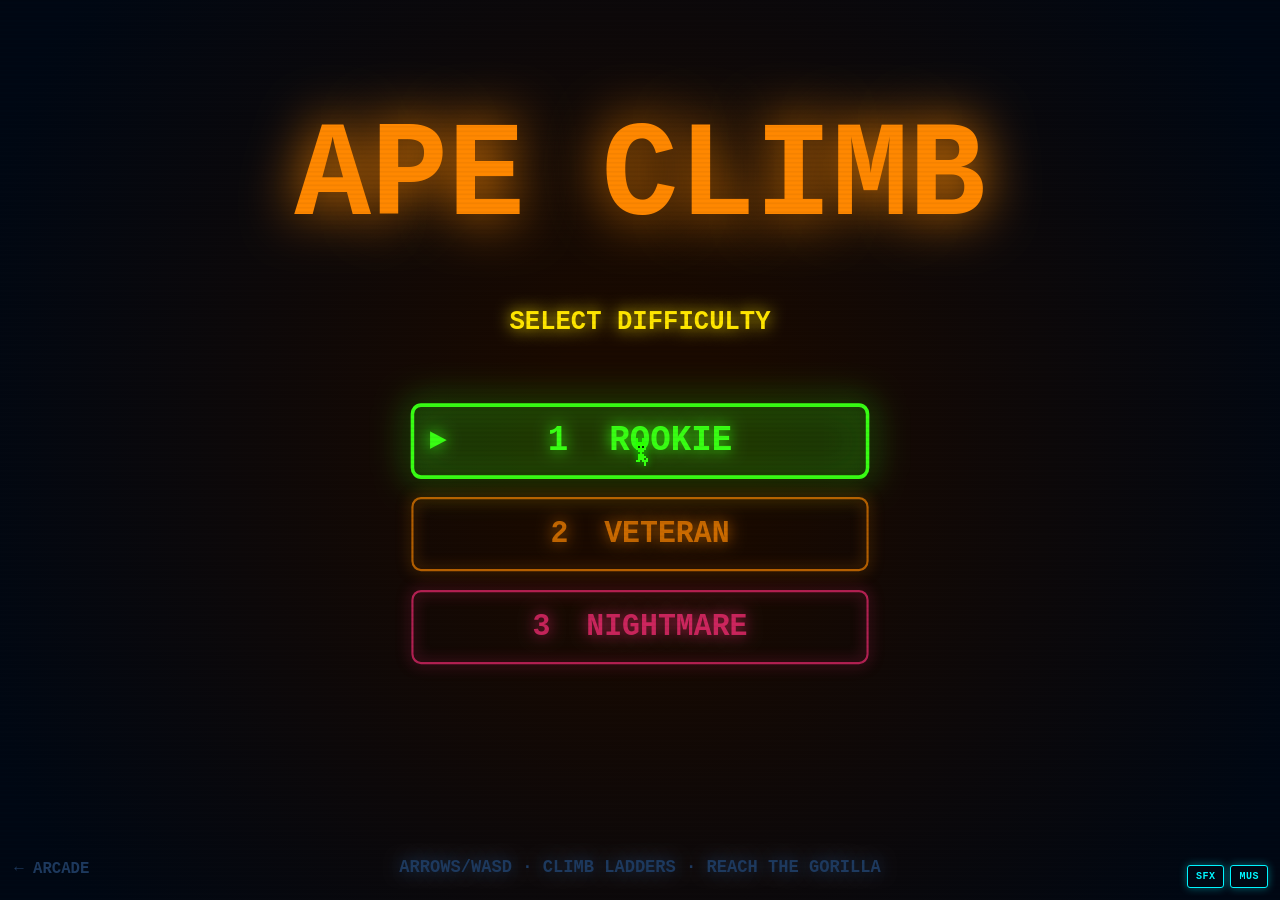
==== commit aa116101: "FEAT: added music and sound effects" ====
--- a/apeclimb.html
+++ b/apeclimb.html
@@ -7,6 +7,7 @@
 </head>
 <body>
 <canvas id="c"></canvas>
+<script src="audio.js"></script>
 <script src="apeclimb.js"></script>
 </body>
 </html>
